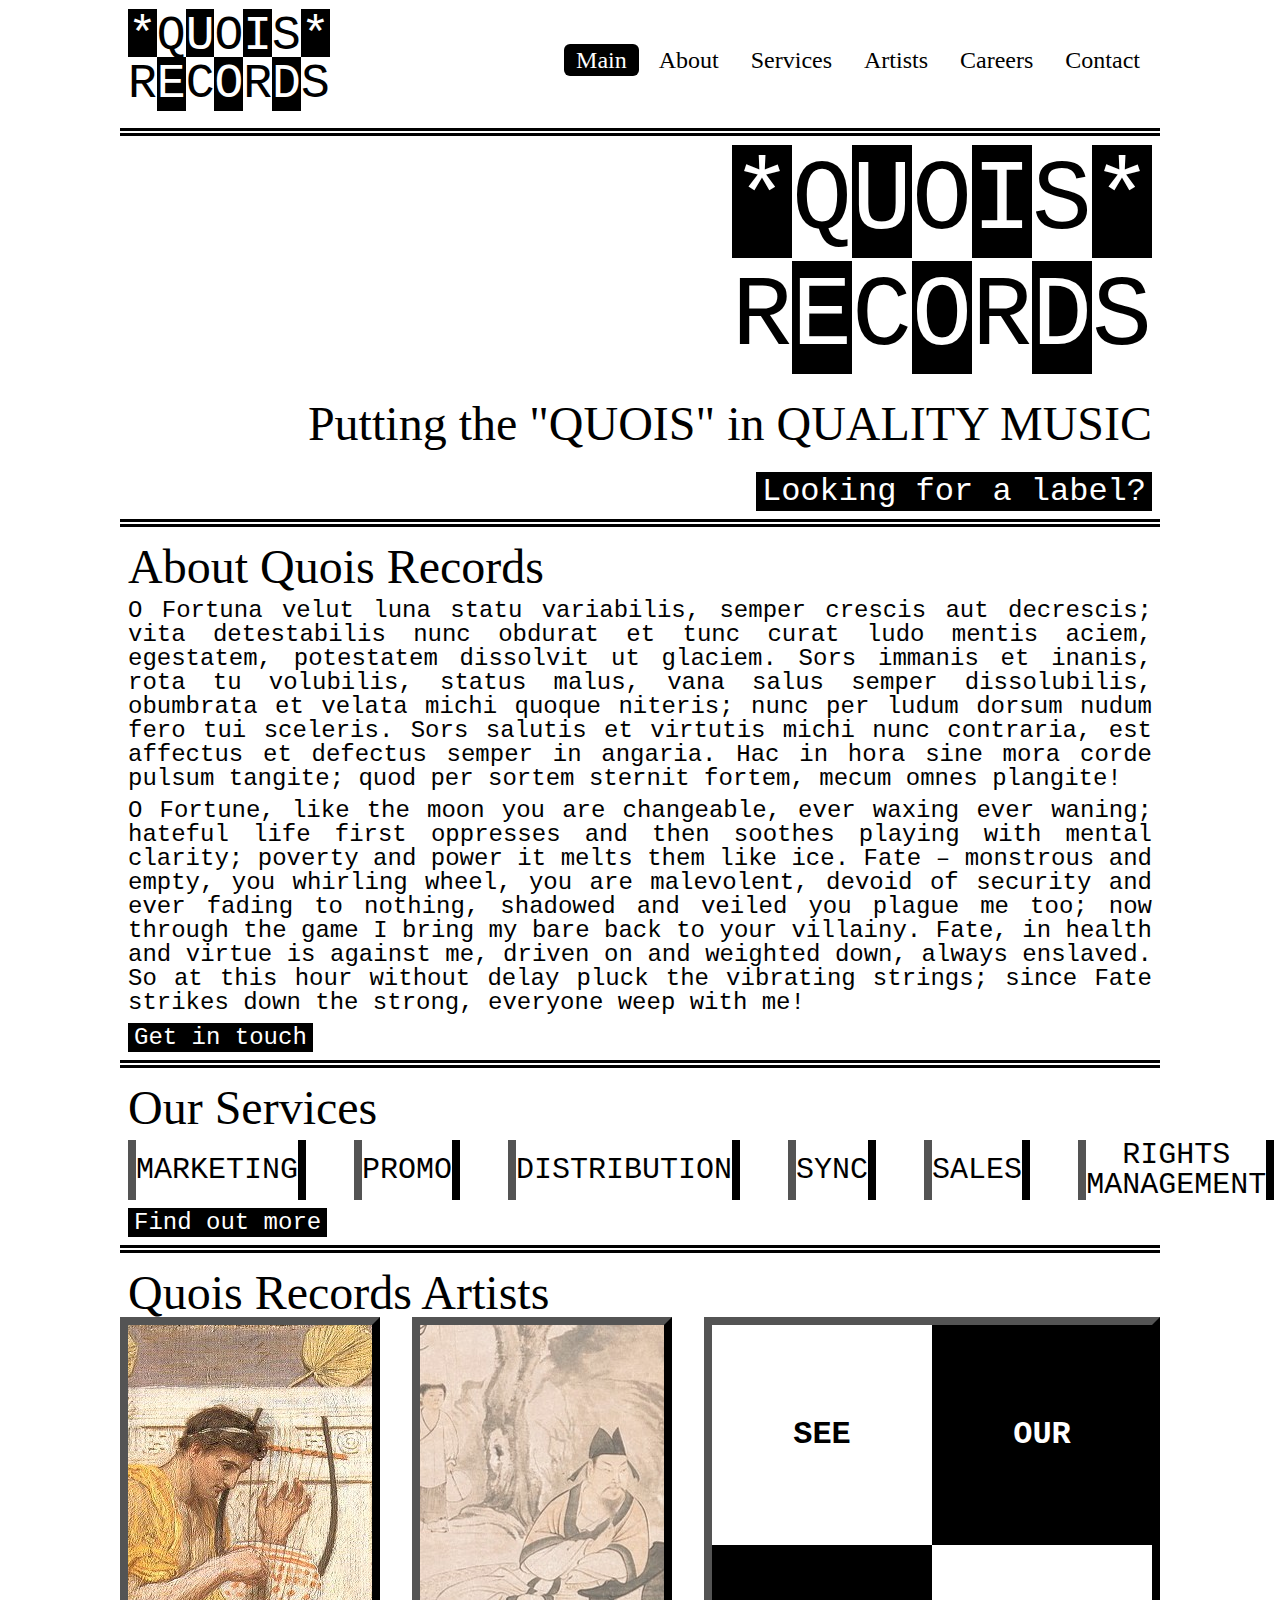
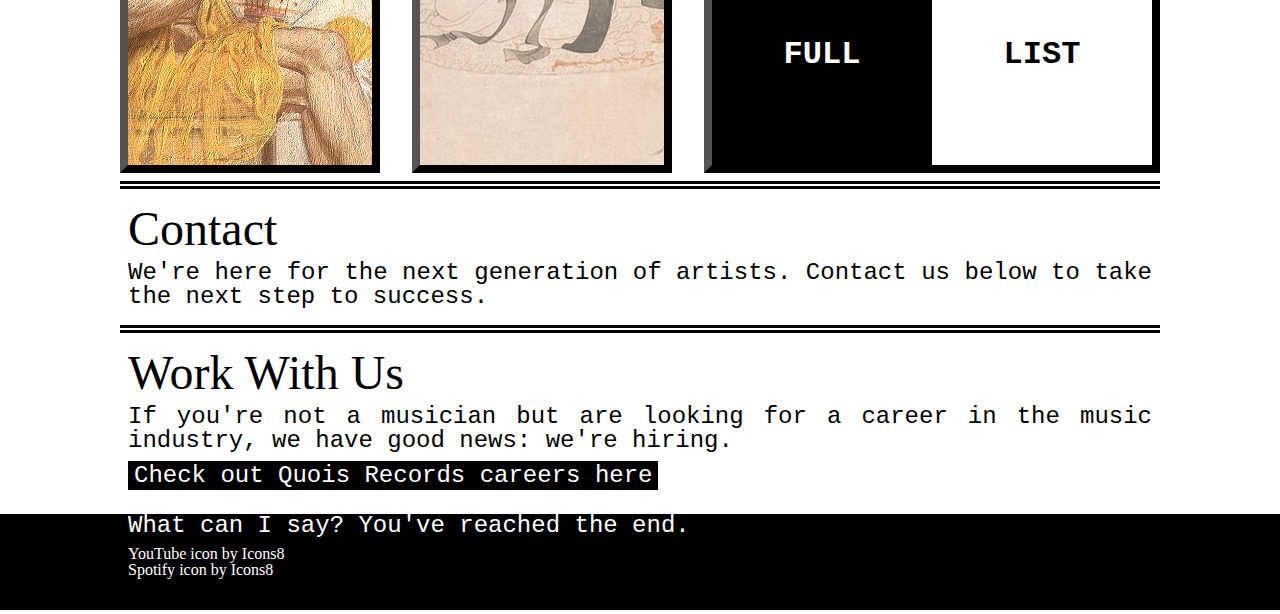
==== index.html @ 3e017974 "Refractor index.html" ====
<!DOCTYPE html>
<html lang="en">
<head>
    <meta charset="UTF-8">
    <meta name="viewport" content="width=device-width, initial-scale=1.0">
    <title>Quois Records | Home Page</title>
    <link rel="stylesheet" href="style.css">
</head>
<body>
    <head>
        <nav class="container">
            <div id="logo-div">
                <h2 class="chess"><span class="white-letter">*</span><span class="normal-letter">Q</span><span class="white-letter">U</span><span class="normal-letter">O</span><span class="white-letter">I</span><span class="normal-letter">S</span><span class="white-letter">*</span></h2>
                <h2 class="chess"><span class="normal-letter">R</span><span class="white-letter">E</span><span class="normal-letter">C</span><span class="white-letter">O</span><span class="normal-letter">R</span><span class="white-letter">D</span><span class="normal-letter">S</span></h2>
            </div>
            <ul id="nav-links">
                <li id="current-page"><a href="index.html">Main</a></li>
                <li><a href="#index-about">About</a></li>
                <li><a href="services.html">Services</a></li>
                <li><a href="artists.html">Artists</a></li>
                <li><a href="careers.html">Careers</a></li>
                <li><a href="#index-contact">Contact</a></li>
            </ul>
        </nav>
        <div class="hero container" id="index-hero">
            <h1 class="chess"><span class="white-letter">*</span><span class="normal-letter">Q</span><span class="white-letter">U</span><span class="normal-letter">O</span><span class="white-letter">I</span><span class="normal-letter">S</span><span class="white-letter">*</span></h1>
            <h1 class="chess" id="index-hero-title"><span class="normal-letter">R</span><span class="white-letter">E</span><span class="normal-letter">C</span><span class="white-letter">O</span><span class="normal-letter">R</span><span class="white-letter">D</span><span class="normal-letter">S</span></h1>
            <h2>Putting the "QUOIS" in QUALITY MUSIC</h2>
            <a href="#index-contact"><button class="hero-button">Looking for a label?</button></a>
        </div>
    </head>
    <main>
        <div class="container" id="index-about">
            <h2>About Quois Records</h2>
            <h4>O Fortuna velut luna statu variabilis, semper crescis aut decrescis; vita detestabilis nunc obdurat et tunc curat ludo mentis aciem, egestatem, potestatem dissolvit ut glaciem. Sors immanis et inanis, rota tu volubilis, status malus, vana salus semper dissolubilis, obumbrata et velata michi quoque niteris; nunc per ludum dorsum nudum fero tui sceleris. Sors salutis et virtutis michi nunc contraria, est affectus et defectus semper in angaria. Hac in hora sine mora corde pulsum tangite; quod per sortem sternit fortem, mecum omnes plangite!</h4>
            <h4>O Fortune, like the moon you are changeable, ever waxing ever waning; hateful life first oppresses and then soothes playing with mental clarity; poverty and power it melts them like ice. Fate – monstrous and empty, you whirling wheel, you are malevolent, devoid of security and ever fading to nothing, shadowed and veiled you plague me too; now through the game I bring my bare back to your villainy. Fate, in health and virtue is against me, driven on and weighted down, always enslaved. So at this hour without delay pluck the vibrating strings; since Fate strikes down the strong, everyone weep with me!</h4>
            <a href="#index-contact"><button class="section-button" id="about-button">Get in touch</button></a>
        </div>
        <div class="container" id="index-services">
            <h2>Our Services</h2>
            <div class="line-list">
                <div class="service-box">
                    <h3>Marketing</h3>
                </div>
                <div class="service-box">
                    <h3>Promo</h3>
                </div>
                <div class="service-box">
                    <h3>Distribution</h3>
                </div>
                <div class="service-box">
                    <h3>Sync</h3>
                </div>
                <div class="service-box">
                    <h3>Sales</h3>
                </div>
                <div class="service-box">
                    <h3>Rights<br>Management</h3>
                </div>
                <div class="service-box">
                    <h3>Analytics</h3>
                </div>
            </div>
            <a href="services.html"><button class="section-button" id="service-button">Find out more</button></a>
        </div>
        <div class="container" id="index-artists">
            <a href="artists.html"><h2>Quois Records Artists</h2></a>
            <div class="line-list">
                <div class="artist-box" id="a1">
                    <div class="artist-chess chess-child">
                        <div class="chess-box cb-white"></div>
                        <div class="chess-box cb-black"></div>
                        <div class="chess-box cb-black">
                            <h3>Bacchylides</h3>
                        </div>
                        <div class="chess-box cb-white">
                            <a href="index.html#index-artists.html"><img src="Resources/icon-yt.png" alt=""></a>
                            <a href="index.html#index-artists.html"><img src="Resources/icon-spotify.png" alt=""></a>
                        </div>
                    </div>
                </div>
                <div class="artist-box" id="a2">
                    <div class="artist-chess chess-child">
                        <div class="chess-box cb-black"></div>
                        <div class="chess-box cb-white"></div>
                        <div class="chess-box cb-white">
                            <h3>Lüzhu</h3>
                        </div>
                        <div class="chess-box cb-black">
                            <a href="index.html#index-artists.html"><img src="Resources/icon-yt.png" alt=""></a>
                            <a href="index.html#index-artists.html"><img src="Resources/icon-spotify.png" alt=""></a>
                        </div>
                    </div>
                </div>
                <a href="artists.html">
                    <div class="artist-chess" id="artist-link-box">
                        <div class="chess-box cb-white">
                            <h3>See</h3>
                        </div>
                        <div class="chess-box cb-black">
                            <h3>Our</h3>
                        </div>
                        <div class="chess-box cb-black">
                            <h3>Full</h3>
                        </div>
                        <div class="chess-box cb-white">
                            <h3>List</h3>
                        </div>
                    </div>
                </a>
            </div>
        </div>
        <div class="container" id="index-contact">
            <h2>Contact</h2>
            <h4>We're here for the next generation of artists. Contact us below to take the next step to success.</h4>
        </div>
        <div class="container" id="index-careers">
            <a href="careers.html"><h2>Work With Us</h2></a>
            <h4>If you're not a  musician but are looking for a career in the music industry, we have good news: we're hiring.</h4>
            <a href="careers.html"><button class="section-button" id="careers-button">Check out Quois Records careers here</button></a>
        </div>
    </main>
    <footer>
        <div class="container">
            <h4>What can I say? You've reached the end.</h4>
            <p><a target="_blank" href="https://icons8.com/icon/37326/youtube">YouTube</a> icon by <a target="_blank" href="https://icons8.com">Icons8</a></p>
            <p><a target="_blank" href="https://icons8.com/icon/G9XXzb9XaEKX/spotify">Spotify</a> icon by <a target="_blank" href="https://icons8.com">Icons8</a></p>
        </div>
    </footer>
</body>
</html>
---- style.css ----
/* http://meyerweb.com/eric/tools/css/reset/ 
   v2.0 | 20110126
   License: none (public domain)
*/

html, body, div, span, applet, object, iframe,
h1, h2, h3, h4, h5, h6, p, blockquote, pre,
a, abbr, acronym, address, big, cite, code,
del, dfn, em, img, ins, kbd, q, s, samp,
small, strike, strong, sub, sup, tt, var,
b, u, i, center,
dl, dt, dd, ol, ul, li,
fieldset, form, label, legend,
table, caption, tbody, tfoot, thead, tr, th, td,
article, aside, canvas, details, embed, 
figure, figcaption, footer, header, hgroup, 
menu, nav, output, ruby, section, summary,
time, mark, audio, video {
	margin: 0;
	padding: 0;
	border: 0;
	font-size: 100%;
	font: inherit;
	vertical-align: baseline;
}
/* HTML5 display-role reset for older browsers */
article, aside, details, figcaption, figure, 
footer, header, hgroup, menu, nav, section {
	display: block;
}
body {
    min-height: 100vh;
	line-height: 1;
    display: flex;
    flex-direction: column;
    justify-content: space-between;
}
ol, ul {
	list-style: none;
}
blockquote, q {
	quotes: none;
}
blockquote:before, blockquote:after,
q:before, q:after {
	content: '';
	content: none;
}
table {
	border-collapse: collapse;
	border-spacing: 0;
}

.container {
    max-width: 2560px;
    margin-left: auto;
    margin-right: auto;
    padding-left: 8px;
    padding-right: 8px;
    border-bottom: 8px double black;
    margin-bottom: 16px;
    padding-bottom: 8px;
    text-align: justify;
}

h1 {
    font-size: 100px;
    margin-bottom: 8px;
}

h2 {
    font-size: 48px;
    margin-bottom: 8px;
}

h3 {
    font-size: 30px;
    text-transform: uppercase;
}

h4 {
    font-size: 24px;
    margin-bottom: 8px;
    font-family: monospace;
}

a {
    color: inherit;
    text-decoration: none;
}

nav {
    width: 100%;
    height: 120px;
    display: flex;
    justify-content: space-between;
    align-items: center;
    margin-bottom: 32px;
}

.chess {
    font-family: monospace;
    margin: 0;
    background-color: white;
    color: black;
}

.normal-letter {
    background-color: white;
    color: black;
}

.white-letter {
    background-color: black;
    color: white;
}

nav ul {
    display: flex;
    justify-content: space-between;
    align-items: center;
    gap: 8px;
    font-size: 24px;
}

nav ul li {
    padding: 4px 12px;
    border-radius: 6px;
    transition: 700ms;
}

nav ul li:hover {
    background-color: darkorchid;
    color: white;
}

nav ul li:active {
    background-color: black;
    color: white;
}

#current-page {
    background-color: black;
    color: white;
}

#current-page:hover {
    background-color: orchid;
}

#current-page:active {
    background-color: white;
    color: black;
}

.hero {
    width: 100%;
}

#index-hero {
    display: flex;
    flex-direction: column;
    align-items: end;
    gap: 16px;
}

#index-hero-title {
    margin-bottom: 16px;
}

button {
    outline: none;
    border: none;
    background-color: black;
    color: white;
    box-shadow: inset 0 0 0 0 darkorchid;
    transition: box-shadow 2s cubic-bezier(0,1.2,0.8,1);
    cursor: pointer;
    font-family: monospace;
}

button:hover {
    text-shadow: white 0 0 5px;
}

.hero-button {
    font-size: 32px;
}

.hero-button:hover {
    box-shadow: inset 370px 0 0 0 darkorchid;
}

.section-button {
    font-size: 24px;
}

#about-button:hover {
    box-shadow: inset 170px 0 0 0 darkorchid;
}

.line-list {
    display: flex;
    gap: 48px;
    margin-bottom: 8px;
}

.service-box {
    border-left: 8px outset black;
    border-right: 8px outset black;
    text-align: center;
    font-family: monospace;
}

#service-button:hover {
    box-shadow: inset 190px 0 0 0 darkorchid;
}

.artist-box {
    height: 440px;
    width: 440px;
    outline: 8px outset black;
    position: relative;
    transition: 2s;
    background-position: center;
    background-repeat: no-repeat;
    background-size: cover;
}

.artist-chess {
    height: 440px;
    width: 440px;
    outline: 8px outset black;
    display: grid;
    grid-template-columns: repeat(2, 1fr);
    grid-template-rows: repeat(2, 1fr);
}

.chess-box {
    height: 220px;
    width: 220px;
    display: flex;
    justify-content: center;
    align-items: center;
    font-family: monospace;
    font-weight: 900;
    transition: 500ms;
}

.chess-box h3 {
    font-size: 32px;
}

.chess-child {
    position: absolute;
    top: 0;
    left: 0;
    opacity: 0;
    transition: 500ms;
}

.artist-box:hover .chess-child {
    opacity: 0.7;
}

.cb-white {
    background-color: white;
    color: black;
}

.cb-black {
    background-color: black;
    color: white;
}

.chess-box a {
    margin: 16px;
}

#artist-link-box:hover div {
    background-color: black;
    color: white;
}

#artist-link-box:hover .cb-black {
    background-color: white;
    color: black;
}

#careers-button:hover {
    box-shadow: inset 490px 0 0 0 darkorchid;
}

#index-careers {
    border-bottom: none;
}

footer{
    background-color: black;
    color: white;
}

@media (max-width: 2560px){
    .container {
        max-width: 1440px;
    }
}

@media (max-width: 1440px){
    .container {
        max-width: 1024px;
    }
}

@media (max-width: 1024px){
    .container {
        max-width: 768px;
    }
}

@media (max-width: 768px){
    .container {
        max-width: 425px;
    }
}

@media (max-width: 425px){
    .container {
        max-width: 375px;
    }
}

@media (max-width: 375px){
    .container {
        width: 100%;
    }
}

@media (max-width: 320px){
    .container {
        max-width: 320px;
    }
}

main.container {
    border: none;
}

#services-container {
    display: flex;
    flex-direction: column;
    justify-content: center;
    gap: 16px;
    margin-bottom: 16px;
}

#services-container .service-box {
    border: none;
}

.service-box {
    display: flex;
    flex-direction: column;
    justify-content: space-around;
}

.service-name {
    padding: 8px 32px;
    display: flex;
    justify-content: space-between;
    background-color: black;
    color: white;
    box-shadow: 0 2px 8px 0 orchid;
    z-index: 2;
}

.service-description {
    padding: 8px 32px;
    background-color: hsl(302, 59%, 95%);
    z-index: 1;
    text-align: justify;
}

/*Artists.html*/

#artist-main {
    width: 100%;
}

#artist-list {
    width: 100%;
    display: grid;
    grid-template: 500px / repeat(3, 440px);
    justify-content: space-between;
    grid-auto-rows: 500px;
    grid-auto-columns: repeat(3, 440px);
}

#artist-page-button:hover {
    box-shadow: inset 310px 0 0 0 darkorchid;
}

#a1 {
    background-image: url(Resources/Bacchylides.jpg);
}

#a2 {
    background-image: url(Resources/Luzhu.jpg);
}

#a3 {
    background-image: url(Resources/Sha-Amun-en-su.jpg);
}

#a4 {
    background-image: url(Resources/Cai-Yan.jpg);
}

#a5 {
    background-image: url(Resources/Bernart.jpg);
}

#a6 {
    background-image: url(Resources/Machaut.jpg);
}

#a7 {
    background-image: url(Resources/Vivaldi.jpg);
}

#a8 {
    background-image: url(Resources/Mozart.jpg);
}

#a9 {
    background-image: url(Resources/Maria-Tanase.jpg);
}

#a10 {
    background-image: url(Resources/Miles-Davis.jpg);
}

#a11 {
    background-image: url(Resources/Renato-Carosone.jpg);
}
/*Careers.html*/

#jobs-list {
    width: 100%;
    display: grid;
    grid-template: 300px / repeat(5, 250px);
    grid-auto-rows: 300px;
    grid-auto-columns: repeat(5, 250px);
}

.job-box {
    height: 250px;
    width: 250px;
    display: flex;
    justify-content: center;
    align-items: center;
    border: 4px solid black;
    text-align: center;
    font-family: monospace;
    background-color: black;
    color: white;
    border: 8px outset hsl(302, 59%, 95%);
    transition: 500ms;
    z-index: 1;
    box-shadow: -4px 0 4px 0 hsl(302, 59%, 95%), 4px 0 4px hsl(302, 59%, 95%);
}

.job-box:hover{
    text-shadow: 0 0 16px white;
    border: 8px outset hsl(302, 59%, 75%);
    z-index: 2;
}

/**Career Pages**/

.career-application {
    border-bottom: none;
}
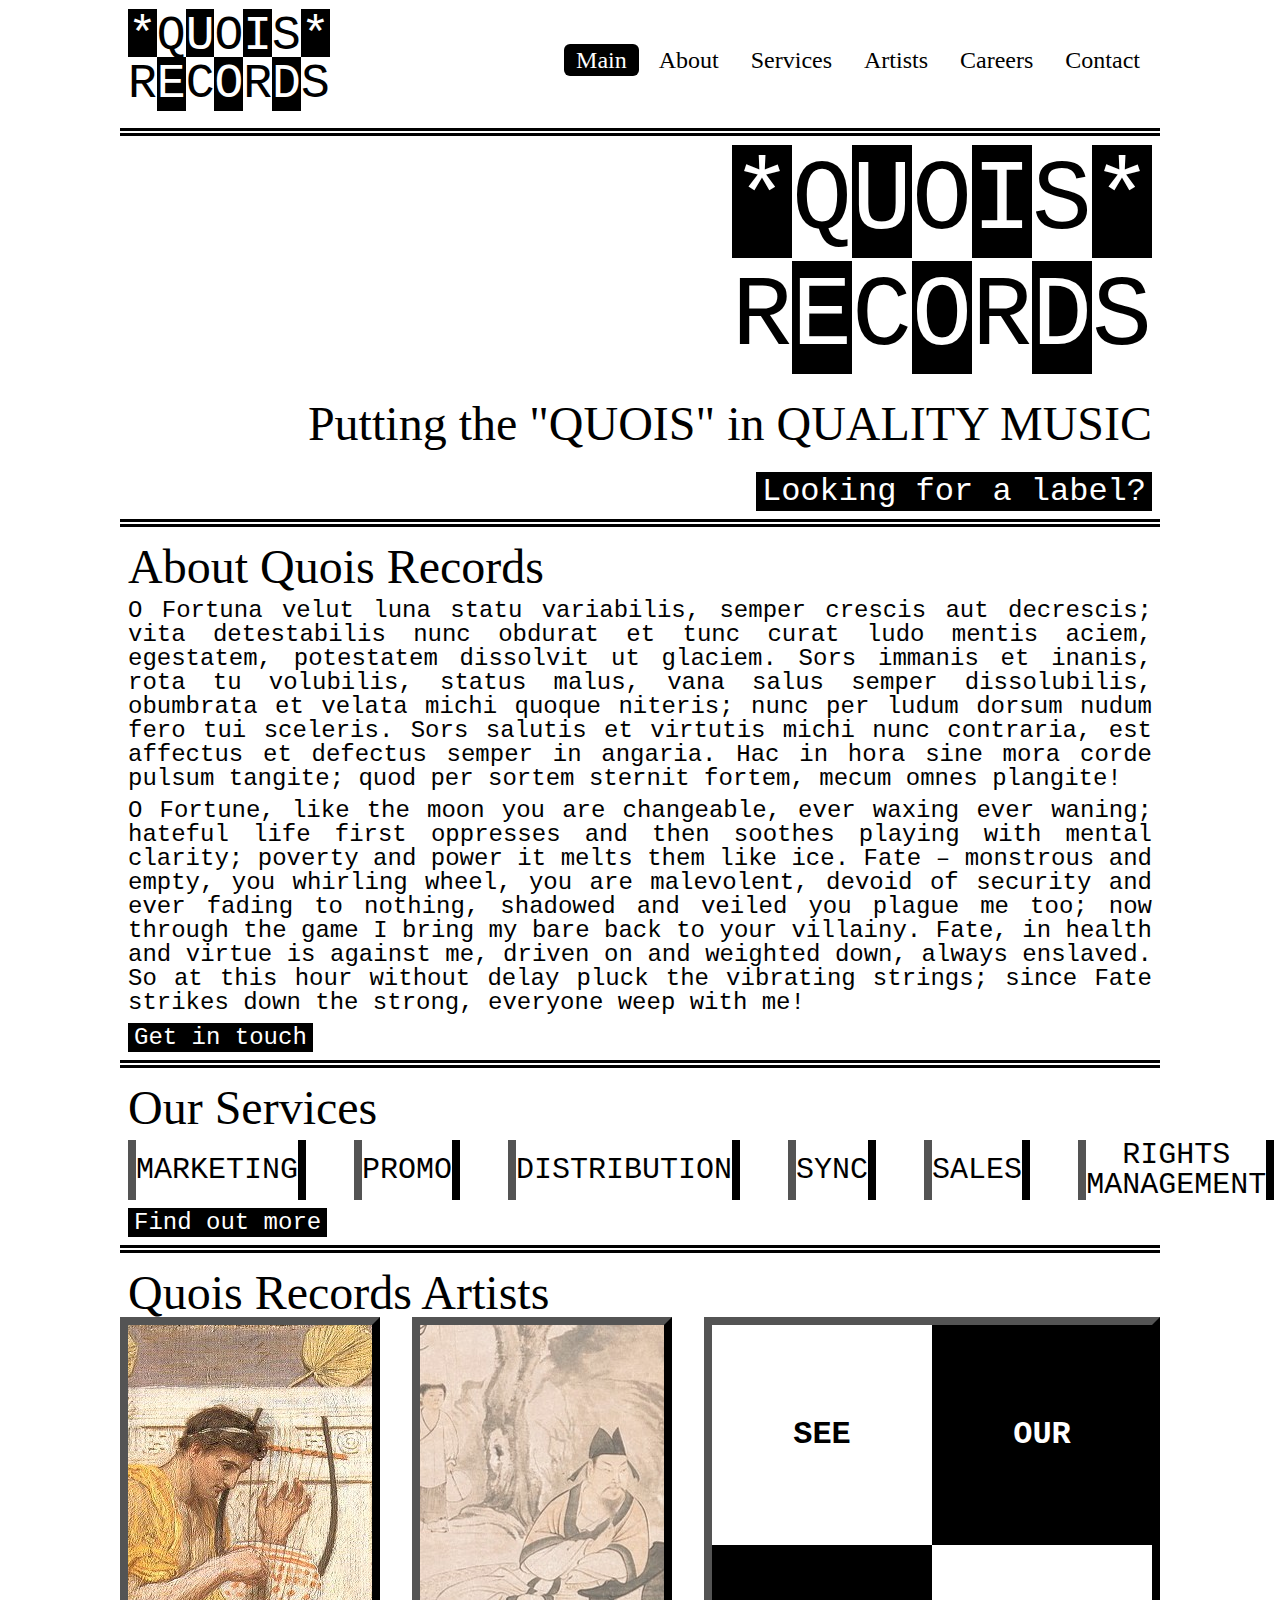
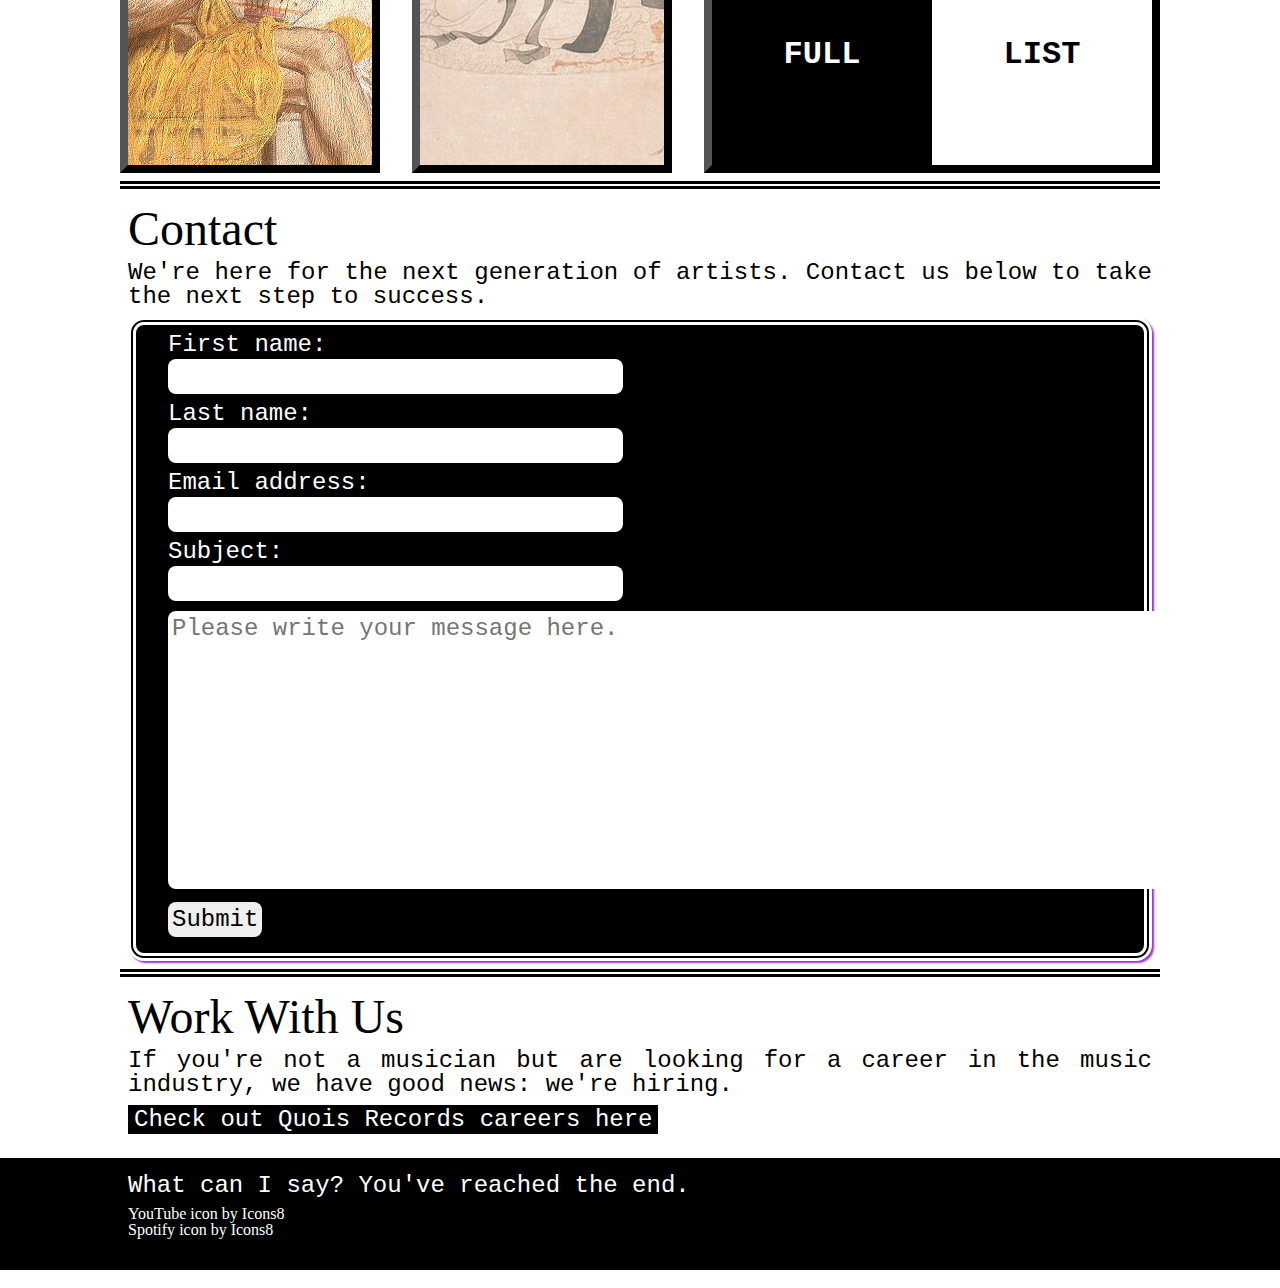
==== commit 985c6cb5: "Create basic form on index.html" ====
--- a/index.html
+++ b/index.html
@@ -113,6 +113,18 @@
         <div class="container" id="index-contact">
             <h2>Contact</h2>
             <h4>We're here for the next generation of artists. Contact us below to take the next step to success.</h4>
+            <form action="" target="_parent" method="post" name="index-contact-form" novalidate>
+                <label for="f-name">First name:</label><br>
+                <input type="text" id="f-name" name="f-name" size="30" required><br>
+                <label for="l-name">Last name:</label><br>
+                <input type="text" id="l-name" name="l-name" size="30" required><br>
+                <label for="email-address">Email address:</label><br>
+                <input type="text" id="email-address" name="email-address" size="30" required><br>
+                <label for="email-subject">Subject:</label><br>
+                <input type="text" id="email-subject" name="email-subject" size="30" required><br>
+                <textarea name="message" id="index-message" cols="100" rows="10" placeholder="Please write your message here." required></textarea><br>
+                <input type="submit">
+            </form>
         </div>
         <div class="container" id="index-careers">
             <a href="careers.html"><h2>Work With Us</h2></a>
--- a/style.css
+++ b/style.css
@@ -130,22 +130,21 @@
 }
 
 nav ul li:hover {
+    background-color: orchid;
+}
+
+nav ul li:active {
+    background-color: black;
+    color: white;
+}
+
+#current-page {
+    background-color: black;
+    color: white;
+}
+
+#current-page:hover {
     background-color: darkorchid;
-    color: white;
-}
-
-nav ul li:active {
-    background-color: black;
-    color: white;
-}
-
-#current-page {
-    background-color: black;
-    color: white;
-}
-
-#current-page:hover {
-    background-color: orchid;
 }
 
 #current-page:active {
@@ -287,6 +286,42 @@
     color: black;
 }
 
+form {
+    padding: 8px 32px;
+    background-color: black;
+    color: white;
+    border-radius: 16px;
+    border: 8px double white;
+    box-shadow: 2px 2px 2px 0 darkorchid;
+    font-family: monospace;
+}
+
+label {
+    font-size: 24px;
+}
+
+input, textarea {
+    font-family: monospace;
+    font-size: 24px;
+    margin: 2px 0 8px 0;
+    border-radius: 8px;
+    outline: none;
+    border: none;
+    padding: 4px;
+}
+
+input[type=submit] {
+    cursor: pointer;
+    box-shadow: inset 0 0 0 0 darkorchid;
+    transition: color 2s cubic-bezier(0,1.2,0.8,1), box-shadow 2s cubic-bezier(0,1.2,0.8,1);
+}
+
+input[type=submit]:hover {
+    color: white;
+    text-shadow: white 0 0 5px;
+    box-shadow: inset 90px 0 0 0 darkorchid;
+}
+
 #careers-button:hover {
     box-shadow: inset 490px 0 0 0 darkorchid;
 }
@@ -298,6 +333,7 @@
 footer{
     background-color: black;
     color: white;
+    padding-top: 16px;
 }
 
 @media (max-width: 2560px){
@@ -350,6 +386,8 @@
     display: flex;
     flex-direction: column;
     justify-content: center;
+    align-items: start;
+    width: 100%;
     gap: 16px;
     margin-bottom: 16px;
 }
@@ -359,6 +397,7 @@
 }
 
 .service-box {
+    width: 100%;
     display: flex;
     flex-direction: column;
     justify-content: space-around;
@@ -371,14 +410,44 @@
     background-color: black;
     color: white;
     box-shadow: 0 2px 8px 0 orchid;
-    z-index: 2;
+    cursor: pointer;
+    transition: 500ms;
+}
+
+.service-name:active,
+.service-name:hover {
+    background-color: hsl(0, 0%, 20%);
+}
+
+.sn-white {
+    background-color: white;
+    color: black;
+}
+
+.sn-white:active,
+.sn-white:hover {
+    background-color: hsl(0, 0%, 95%);
+}
+
+.plus {
+    transition: 1s;
+}
+
+.exit {
+    transform: rotate(225deg);
 }
 
 .service-description {
-    padding: 8px 32px;
     background-color: hsl(302, 59%, 95%);
-    z-index: 1;
     text-align: justify;
+    padding: 0 32px;
+    max-height: 0;
+    overflow: hidden;
+    transition: 1s;
+}
+
+.service-description-expand {
+    max-height: 100px;
 }
 
 /*Artists.html*/
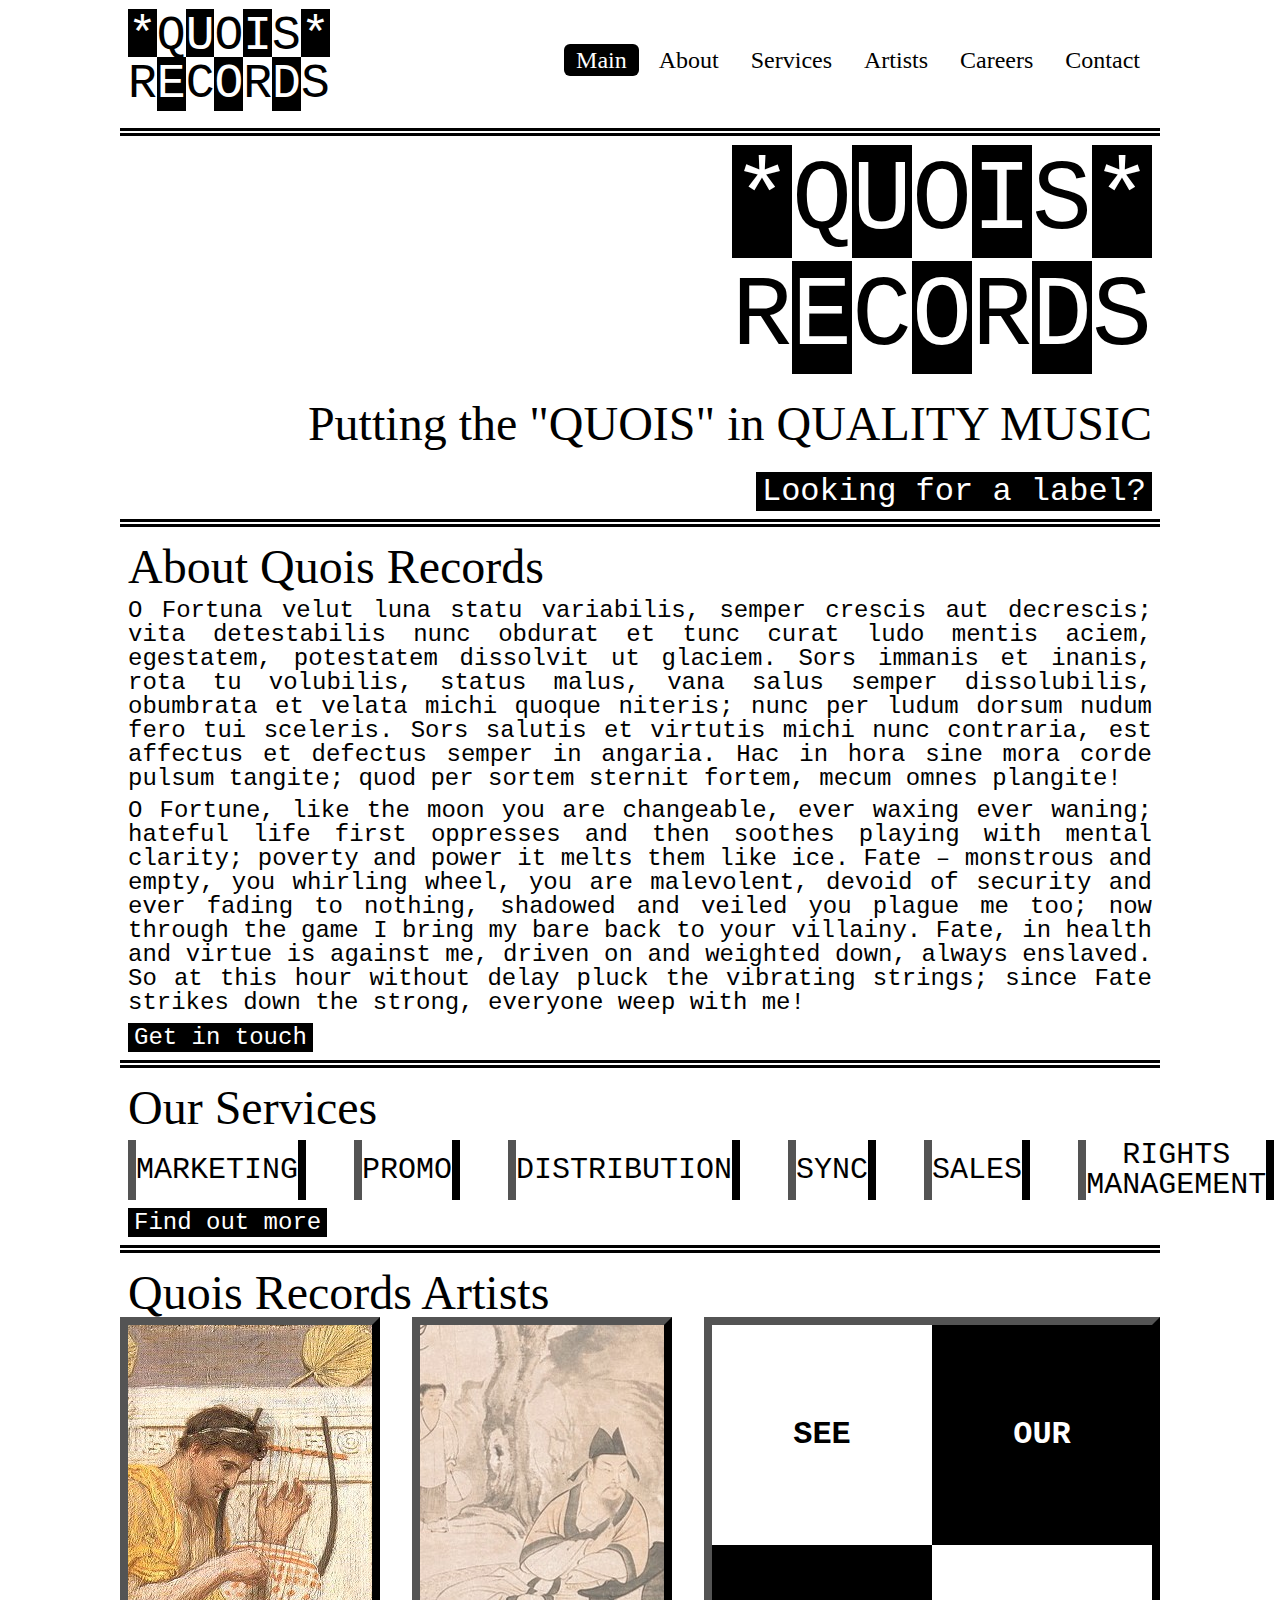
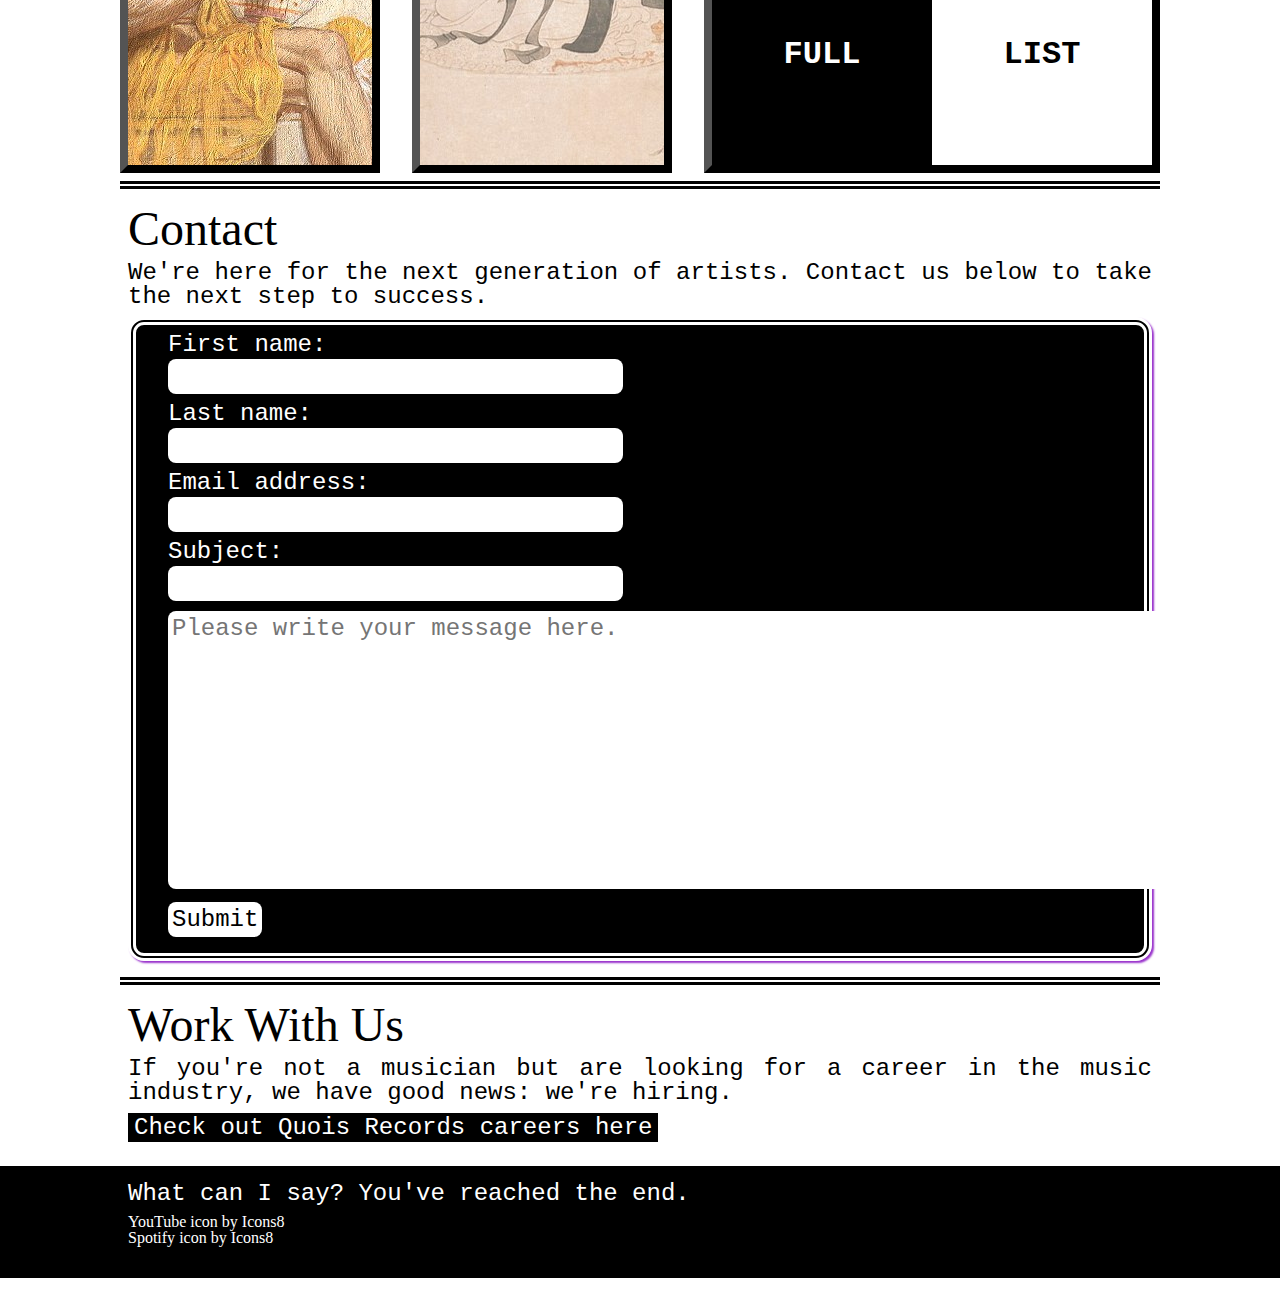
==== commit cf0d414d: "Add basic forms Also, create last-container class to remove bottom border for last container of page" ====
--- a/index.html
+++ b/index.html
@@ -126,7 +126,7 @@
                 <input type="submit">
             </form>
         </div>
-        <div class="container" id="index-careers">
+        <div class="container last-container" id="index-careers">
             <a href="careers.html"><h2>Work With Us</h2></a>
             <h4>If you're not a  musician but are looking for a career in the music industry, we have good news: we're hiring.</h4>
             <a href="careers.html"><button class="section-button" id="careers-button">Check out Quois Records careers here</button></a>
--- a/style.css
+++ b/style.css
@@ -287,6 +287,7 @@
 }
 
 form {
+    margin: 8px 0;
     padding: 8px 32px;
     background-color: black;
     color: white;
@@ -311,6 +312,7 @@
 }
 
 input[type=submit] {
+    background-color: white;
     cursor: pointer;
     box-shadow: inset 0 0 0 0 darkorchid;
     transition: color 2s cubic-bezier(0,1.2,0.8,1), box-shadow 2s cubic-bezier(0,1.2,0.8,1);
@@ -326,7 +328,7 @@
     box-shadow: inset 490px 0 0 0 darkorchid;
 }
 
-#index-careers {
+.last-container {
     border-bottom: none;
 }
 
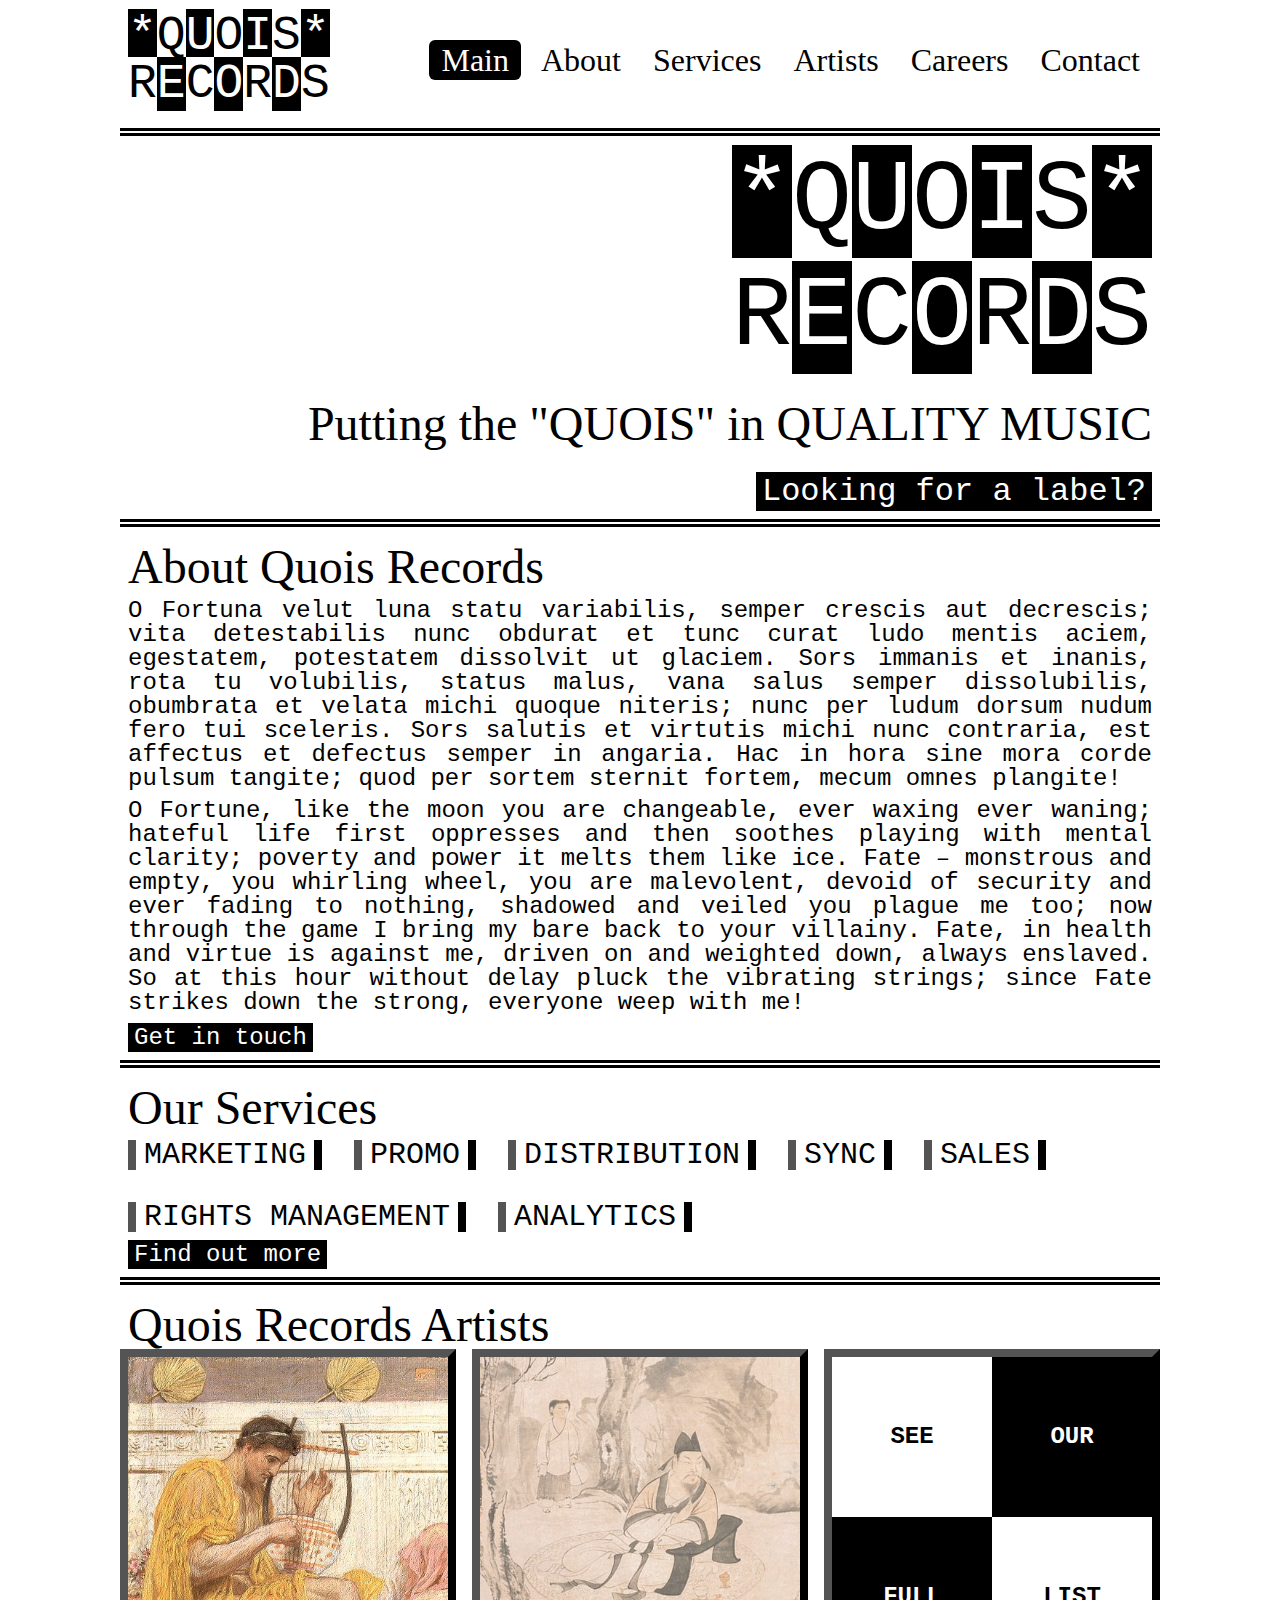
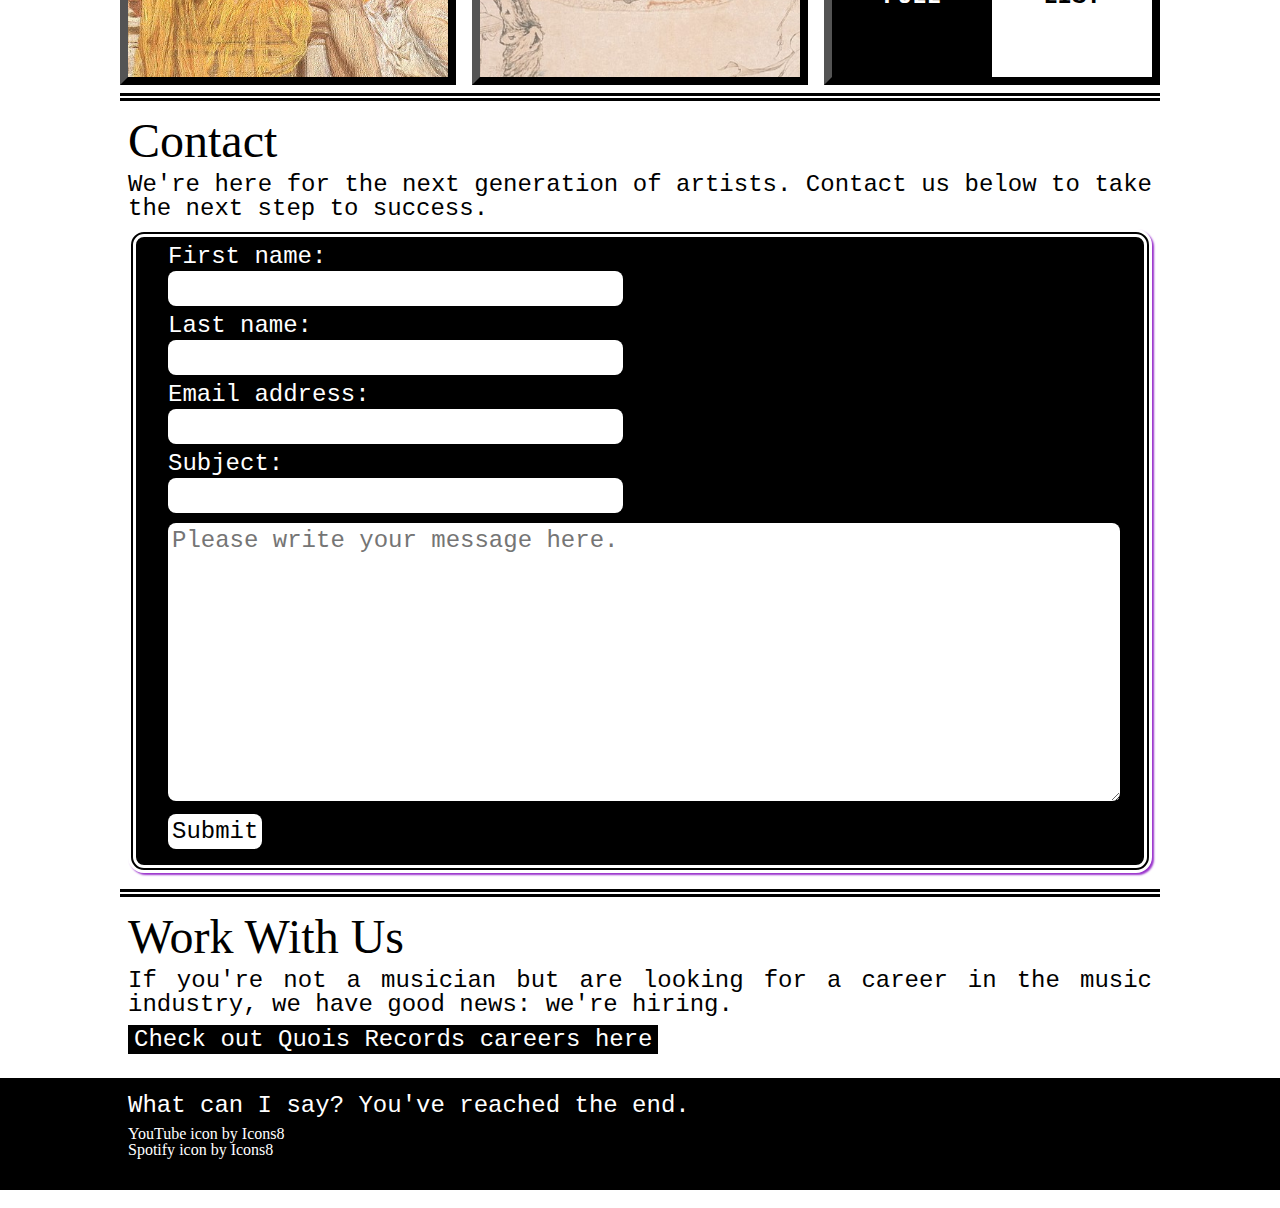
==== commit 8ede54e8: "Set media queries for screens of max-width 2560px and 1440px Place the previous default sizes in css" ====
--- a/index.html
+++ b/index.html
@@ -55,7 +55,7 @@
                     <h3>Sales</h3>
                 </div>
                 <div class="service-box">
-                    <h3>Rights<br>Management</h3>
+                    <h3>Rights Management</h3>
                 </div>
                 <div class="service-box">
                     <h3>Analytics</h3>
--- a/style.css
+++ b/style.css
@@ -64,22 +64,22 @@
 }
 
 h1 {
-    font-size: 100px;
+    font-size: 120px;
     margin-bottom: 8px;
 }
 
 h2 {
-    font-size: 48px;
+    font-size: 64px;
     margin-bottom: 8px;
 }
 
 h3 {
-    font-size: 30px;
+    font-size: 32px;
     text-transform: uppercase;
 }
 
 h4 {
-    font-size: 24px;
+    font-size: 32px;
     margin-bottom: 8px;
     font-family: monospace;
 }
@@ -91,7 +91,7 @@
 
 nav {
     width: 100%;
-    height: 120px;
+    height: 160px;
     display: flex;
     justify-content: space-between;
     align-items: center;
@@ -120,7 +120,7 @@
     justify-content: space-between;
     align-items: center;
     gap: 8px;
-    font-size: 24px;
+    font-size: 32px;
 }
 
 nav ul li {
@@ -183,28 +183,34 @@
 }
 
 .hero-button {
+    font-size: 48px;
+}
+
+.hero-button:hover {
+    box-shadow: inset 550px 0 0 0 darkorchid;
+}
+
+.section-button {
     font-size: 32px;
 }
 
-.hero-button:hover {
-    box-shadow: inset 370px 0 0 0 darkorchid;
-}
-
-.section-button {
-    font-size: 24px;
-}
-
 #about-button:hover {
-    box-shadow: inset 170px 0 0 0 darkorchid;
+    box-shadow: inset 230px 0 0 0 darkorchid;
 }
 
 .line-list {
     display: flex;
-    gap: 48px;
+    justify-content: left;
+    align-items: center;
+    flex-wrap: wrap;
+    flex: 1;
+    gap: 32px;
     margin-bottom: 8px;
 }
 
 .service-box {
+    max-width: fit-content;
+    padding: 0 8px;
     border-left: 8px outset black;
     border-right: 8px outset black;
     text-align: center;
@@ -212,7 +218,7 @@
 }
 
 #service-button:hover {
-    box-shadow: inset 190px 0 0 0 darkorchid;
+    box-shadow: inset 250px 0 0 0 darkorchid;
 }
 
 .artist-box {
@@ -244,6 +250,7 @@
     font-family: monospace;
     font-weight: 900;
     transition: 500ms;
+    text-align: center
 }
 
 .chess-box h3 {
@@ -298,12 +305,12 @@
 }
 
 label {
-    font-size: 24px;
-}
-
-input, textarea {
-    font-family: monospace;
-    font-size: 24px;
+    font-size: 32px;
+}
+
+input, textarea, input::file-selector-button, select {
+    font-family: monospace;
+    font-size: 32px;
     margin: 2px 0 8px 0;
     border-radius: 8px;
     outline: none;
@@ -311,6 +318,10 @@
     padding: 4px;
 }
 
+textarea {
+    max-width: 100%;
+}
+
 input[type=submit] {
     background-color: white;
     cursor: pointer;
@@ -321,11 +332,25 @@
 input[type=submit]:hover {
     color: white;
     text-shadow: white 0 0 5px;
-    box-shadow: inset 90px 0 0 0 darkorchid;
+    box-shadow: inset 130px 0 0 0 darkorchid;
+}
+
+input::file-selector-button {
+    background-color: white;
+    cursor: pointer;
+    box-shadow: inset 0 0 0 0 darkorchid;
+    transition: color 2s cubic-bezier(0,1.2,0.8,1), box-shadow 2s cubic-bezier(0,1.2,0.8,1);
+    margin-right: 8px;
+}
+
+input::file-selector-button:hover {
+    color: white;
+    text-shadow: white 0 0 5px;
+    box-shadow: inset 160px 0 0 0 darkorchid;
 }
 
 #careers-button:hover {
-    box-shadow: inset 490px 0 0 0 darkorchid;
+    box-shadow: inset 650px 0 0 0 darkorchid;
 }
 
 .last-container {
@@ -347,6 +372,85 @@
 @media (max-width: 1440px){
     .container {
         max-width: 1024px;
+    }
+
+    h1 {
+        font-size: 100px;
+    }
+    
+    h2 {
+        font-size: 48px;
+        margin-bottom: 8px;
+    }
+    
+    h3 {
+        font-size: 30px;
+        text-transform: uppercase;
+    }
+    
+    h4 {
+        font-size: 24px;
+        margin-bottom: 8px;
+        font-family: monospace;
+    }
+
+    nav{
+        height: 120px;
+    }
+
+    .hero-button {
+        font-size: 32px;
+    }
+    
+    .hero-button:hover {
+        box-shadow: inset 370px 0 0 0 darkorchid;
+    }
+
+    .section-button {
+        font-size: 24px;
+    }
+    
+    #about-button:hover {
+        box-shadow: inset 170px 0 0 0 darkorchid;
+    }
+
+    #service-button:hover {
+        box-shadow: inset 190px 0 0 0 darkorchid;
+    }
+
+    .artist-box {
+        height: 320px;
+        width: 320px;
+    }
+
+    .artist-chess {
+        height: 320px;
+        width: 320px;
+    }
+
+    .chess-box {
+        height: 160px;
+        width: 160px;
+    }
+    
+    .chess-box h3 {
+        font-size: 24px;
+    }
+
+    label {
+        font-size: 24px;
+    }
+    
+    input, textarea, input::file-selector-button, select {
+        font-size: 24px;
+    }
+    
+    input[type=submit]:hover {
+        box-shadow: inset 90px 0 0 0 darkorchid;
+    }
+
+    #careers-button:hover {
+        box-shadow: inset 490px 0 0 0 darkorchid;
     }
 }
 
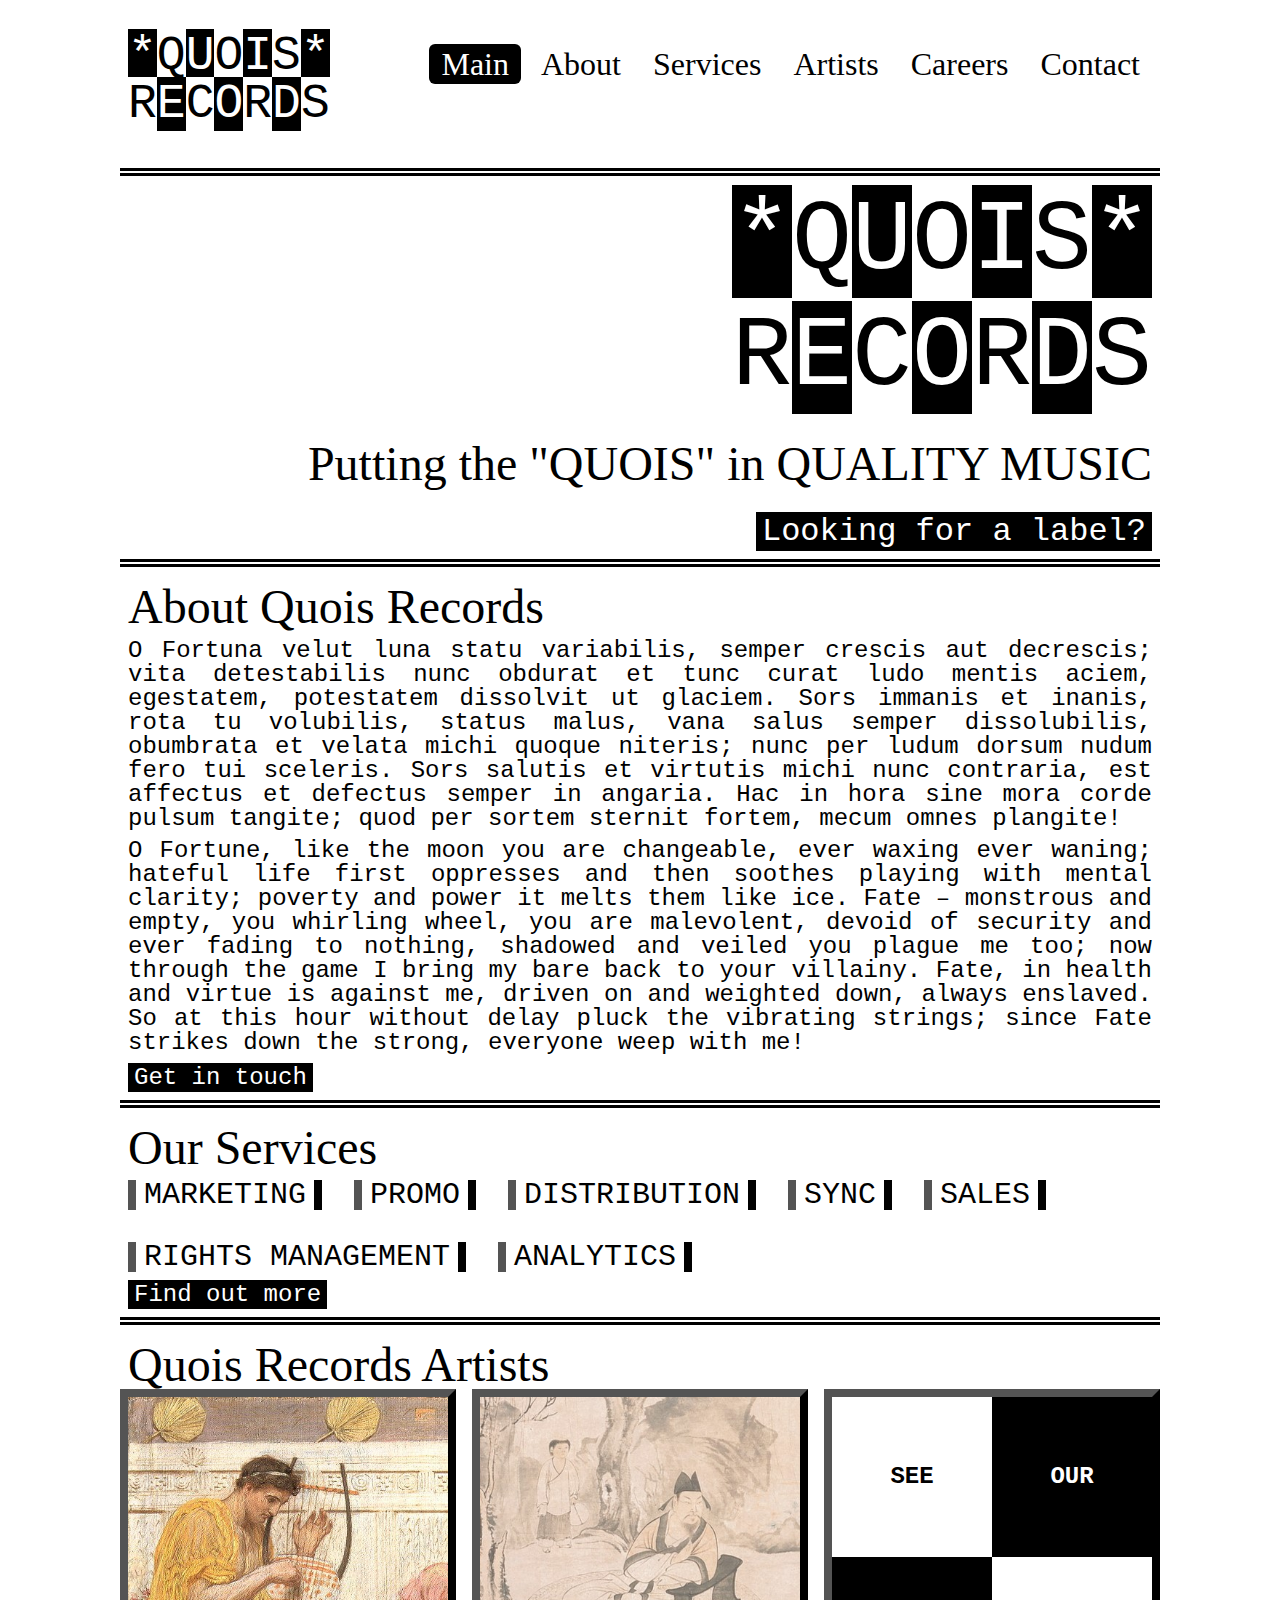
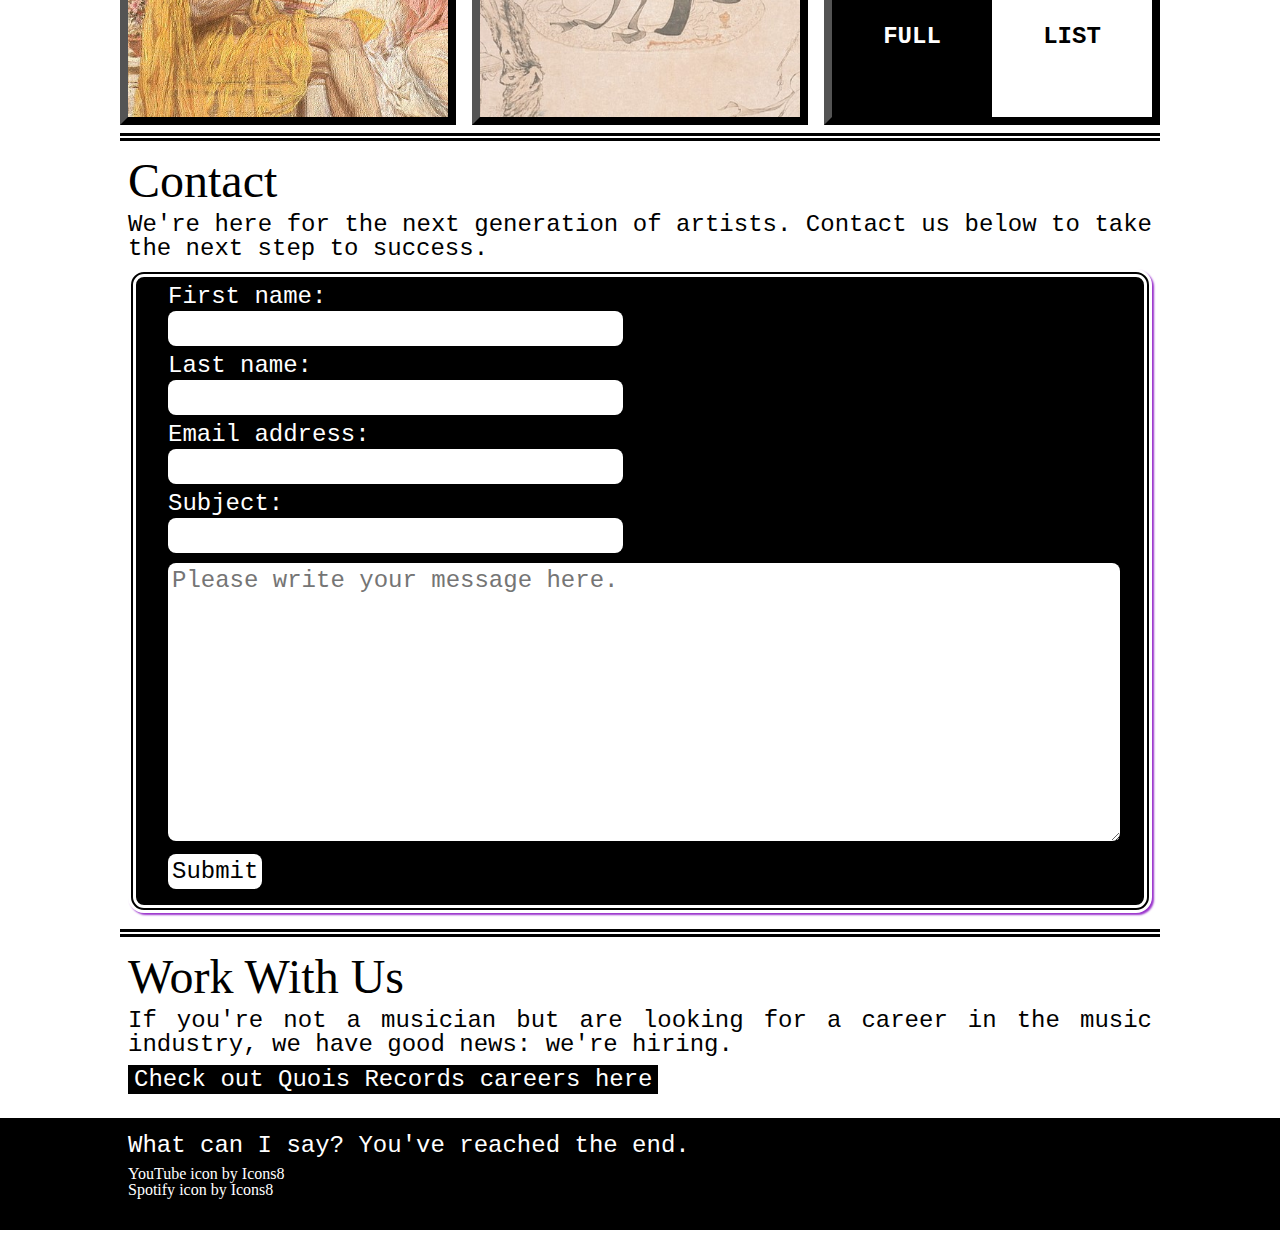
==== commit 38d066f1: "Adapt index to max-width 768px and 425px screen sizes Create hamburger menu for these sizes and belo" ====
--- a/index.html
+++ b/index.html
@@ -7,29 +7,34 @@
     <link rel="stylesheet" href="style.css">
 </head>
 <body>
-    <head>
-        <nav class="container">
-            <div id="logo-div">
-                <h2 class="chess"><span class="white-letter">*</span><span class="normal-letter">Q</span><span class="white-letter">U</span><span class="normal-letter">O</span><span class="white-letter">I</span><span class="normal-letter">S</span><span class="white-letter">*</span></h2>
-                <h2 class="chess"><span class="normal-letter">R</span><span class="white-letter">E</span><span class="normal-letter">C</span><span class="white-letter">O</span><span class="normal-letter">R</span><span class="white-letter">D</span><span class="normal-letter">S</span></h2>
-            </div>
+    <header class="container">
+        <div id="logo-div">
+            <h2 class="chess"><span class="white-letter">*</span><span class="normal-letter">Q</span><span class="white-letter">U</span><span class="normal-letter">O</span><span class="white-letter">I</span><span class="normal-letter">S</span><span class="white-letter">*</span></h2>
+            <h2 class="chess"><span class="normal-letter">R</span><span class="white-letter">E</span><span class="normal-letter">C</span><span class="white-letter">O</span><span class="normal-letter">R</span><span class="white-letter">D</span><span class="normal-letter">S</span></h2>
+        </div>
+        <div class="hamburger">
+            <div class="bar"></div>
+            <div class="bar"></div>
+            <div class="bar"></div>
+        </div>
+        <nav>
             <ul id="nav-links">
-                <li id="current-page"><a href="index.html">Main</a></li>
-                <li><a href="#index-about">About</a></li>
-                <li><a href="services.html">Services</a></li>
-                <li><a href="artists.html">Artists</a></li>
-                <li><a href="careers.html">Careers</a></li>
-                <li><a href="#index-contact">Contact</a></li>
+                <li id="current-page"><a href="index.html" class="nav-link">Main</a></li>
+                <li><a href="#index-about" class="nav-link">About</a></li>
+                <li><a href="services.html" class="nav-link">Services</a></li>
+                <li><a href="artists.html" class="nav-link">Artists</a></li>
+                <li><a href="careers.html" class="nav-link">Careers</a></li>
+                <li><a href="#index-contact" class="nav-link">Contact</a></li>
             </ul>
         </nav>
+    </header>
+    <main>
         <div class="hero container" id="index-hero">
             <h1 class="chess"><span class="white-letter">*</span><span class="normal-letter">Q</span><span class="white-letter">U</span><span class="normal-letter">O</span><span class="white-letter">I</span><span class="normal-letter">S</span><span class="white-letter">*</span></h1>
             <h1 class="chess" id="index-hero-title"><span class="normal-letter">R</span><span class="white-letter">E</span><span class="normal-letter">C</span><span class="white-letter">O</span><span class="normal-letter">R</span><span class="white-letter">D</span><span class="normal-letter">S</span></h1>
             <h2>Putting the "QUOIS" in QUALITY MUSIC</h2>
             <a href="#index-contact"><button class="hero-button">Looking for a label?</button></a>
         </div>
-    </head>
-    <main>
         <div class="container" id="index-about">
             <h2>About Quois Records</h2>
             <h4>O Fortuna velut luna statu variabilis, semper crescis aut decrescis; vita detestabilis nunc obdurat et tunc curat ludo mentis aciem, egestatem, potestatem dissolvit ut glaciem. Sors immanis et inanis, rota tu volubilis, status malus, vana salus semper dissolubilis, obumbrata et velata michi quoque niteris; nunc per ludum dorsum nudum fero tui sceleris. Sors salutis et virtutis michi nunc contraria, est affectus et defectus semper in angaria. Hac in hora sine mora corde pulsum tangite; quod per sortem sternit fortem, mecum omnes plangite!</h4>
@@ -140,4 +145,5 @@
         </div>
     </footer>
 </body>
+<script src="script.js"></script>
 </html>--- a/style.css
+++ b/style.css
@@ -89,9 +89,16 @@
     text-decoration: none;
 }
 
-nav {
+header {
     width: 100%;
     height: 160px;
+    display: flex;
+    justify-content: space-between;
+    align-items: center;
+}
+
+nav {
+    height: 100%;
     display: flex;
     justify-content: space-between;
     align-items: center;
@@ -115,7 +122,26 @@
     color: white;
 }
 
+.hamburger {
+    background-color: black;
+    padding: 4px 8px;
+    border: 8px double white;
+    cursor: pointer;
+    transition: 500ms;
+    display: none;
+}
+
+.bar {
+    display: block;
+    background-color: white;
+    width: 25px;
+    height: 3px;
+    margin: 5px auto;
+    transition: 500ms;
+}
+
 nav ul {
+    height: 100%;
     display: flex;
     justify-content: space-between;
     align-items: center;
@@ -124,6 +150,7 @@
 }
 
 nav ul li {
+    box-sizing: border-box;
     padding: 4px 12px;
     border-radius: 6px;
     transition: 700ms;
@@ -316,9 +343,6 @@
     outline: none;
     border: none;
     padding: 4px;
-}
-
-textarea {
     max-width: 100%;
 }
 
@@ -380,18 +404,14 @@
     
     h2 {
         font-size: 48px;
-        margin-bottom: 8px;
     }
     
     h3 {
         font-size: 30px;
-        text-transform: uppercase;
     }
     
     h4 {
         font-size: 24px;
-        margin-bottom: 8px;
-        font-family: monospace;
     }
 
     nav{
@@ -458,17 +478,140 @@
     .container {
         max-width: 768px;
     }
+
+    h1 {
+        font-size: 90px;
+    }
+    
+    h2 {
+        font-size: 40px;
+    }
+    
+    h3 {
+        font-size: 27px;
+    }
+    
+    h4 {
+        font-size: 24px;
+    }
+
+    nav ul {
+        font-size: 24px;
+        gap: 4px;
+    }
+
+    nav ul li {
+        padding: 4px 8px;
+    }
 }
 
 @media (max-width: 768px){
     .container {
         max-width: 425px;
     }
+
+    header {
+        position: relative;
+        height: fit-content;
+        flex-direction: column;
+        justify-content: center;
+    }
+
+    #logo-div {
+        position: absolute;
+        left: 32px;
+        top: 24px;
+    }
+
+    .hamburger {
+        display: block;
+        position: absolute;
+        right: 32px;
+        top: 40px;
+    }
+
+    .hamburger.active {
+        background-color: white;
+        border: 8px double black;
+    }
+
+    .hamburger.active .bar:nth-child(2) {
+        opacity: 0;
+    }
+
+    .hamburger.active .bar:nth-child(1) {
+        background-color: black;
+        transform: translateY(8px) rotate(45deg);
+    }
+
+    .hamburger.active .bar:nth-child(3) {
+        transform: translateY(-8px) rotate(-45deg);
+        background-color: black;
+    }
+
+    nav {
+        width: 100%;
+        height: 0px;
+        overflow: hidden;
+        transition: 1s ease-in;
+        margin-top: 130px;
+        margin-bottom: 0px;
+    }
+
+    nav.active {
+        height: 220px;
+    }
+
+    nav ul {
+        width: 100%;
+        flex-direction: column;
+        justify-content: start;
+        align-items: start;
+        gap: 0;
+    }
+    
+    nav ul li {
+        width: 100%;
+        border-bottom: 4px solid black;
+        border-radius: 0px;
+    }
 }
 
 @media (max-width: 425px){
     .container {
         max-width: 375px;
+    }
+
+    h1 {
+        font-size: 64px;
+    }
+    
+    h2 {
+        font-size: 32px;
+    }
+    
+    h3 {
+        font-size: 24px;
+    }
+    
+    h4 {
+        font-size: 20px;
+    }
+
+    nav.active {
+        height: 200px;
+    }
+
+    nav ul {
+        font-size: 20px;
+    }
+
+    label {
+        font-size: 20px;
+    }
+    
+    input, textarea, input::file-selector-button, select {
+        font-size: 20px;
     }
 }
 
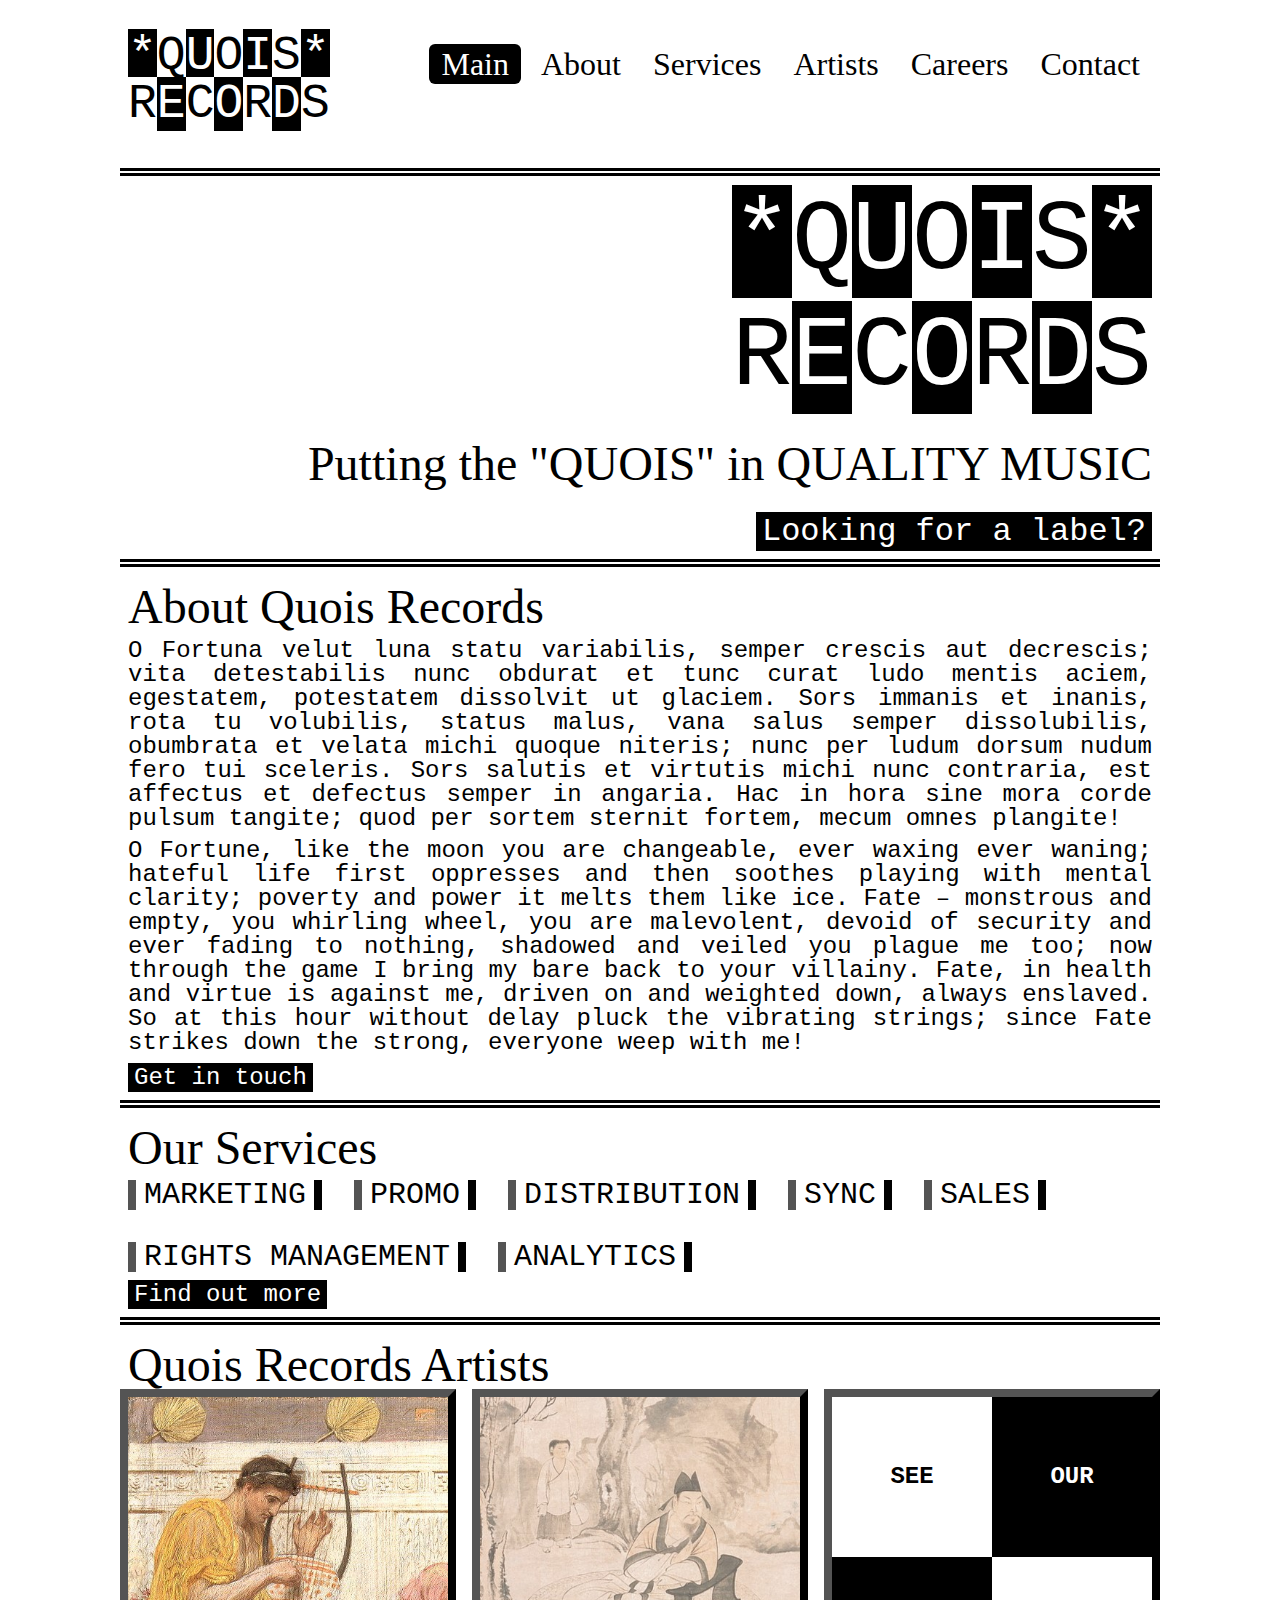
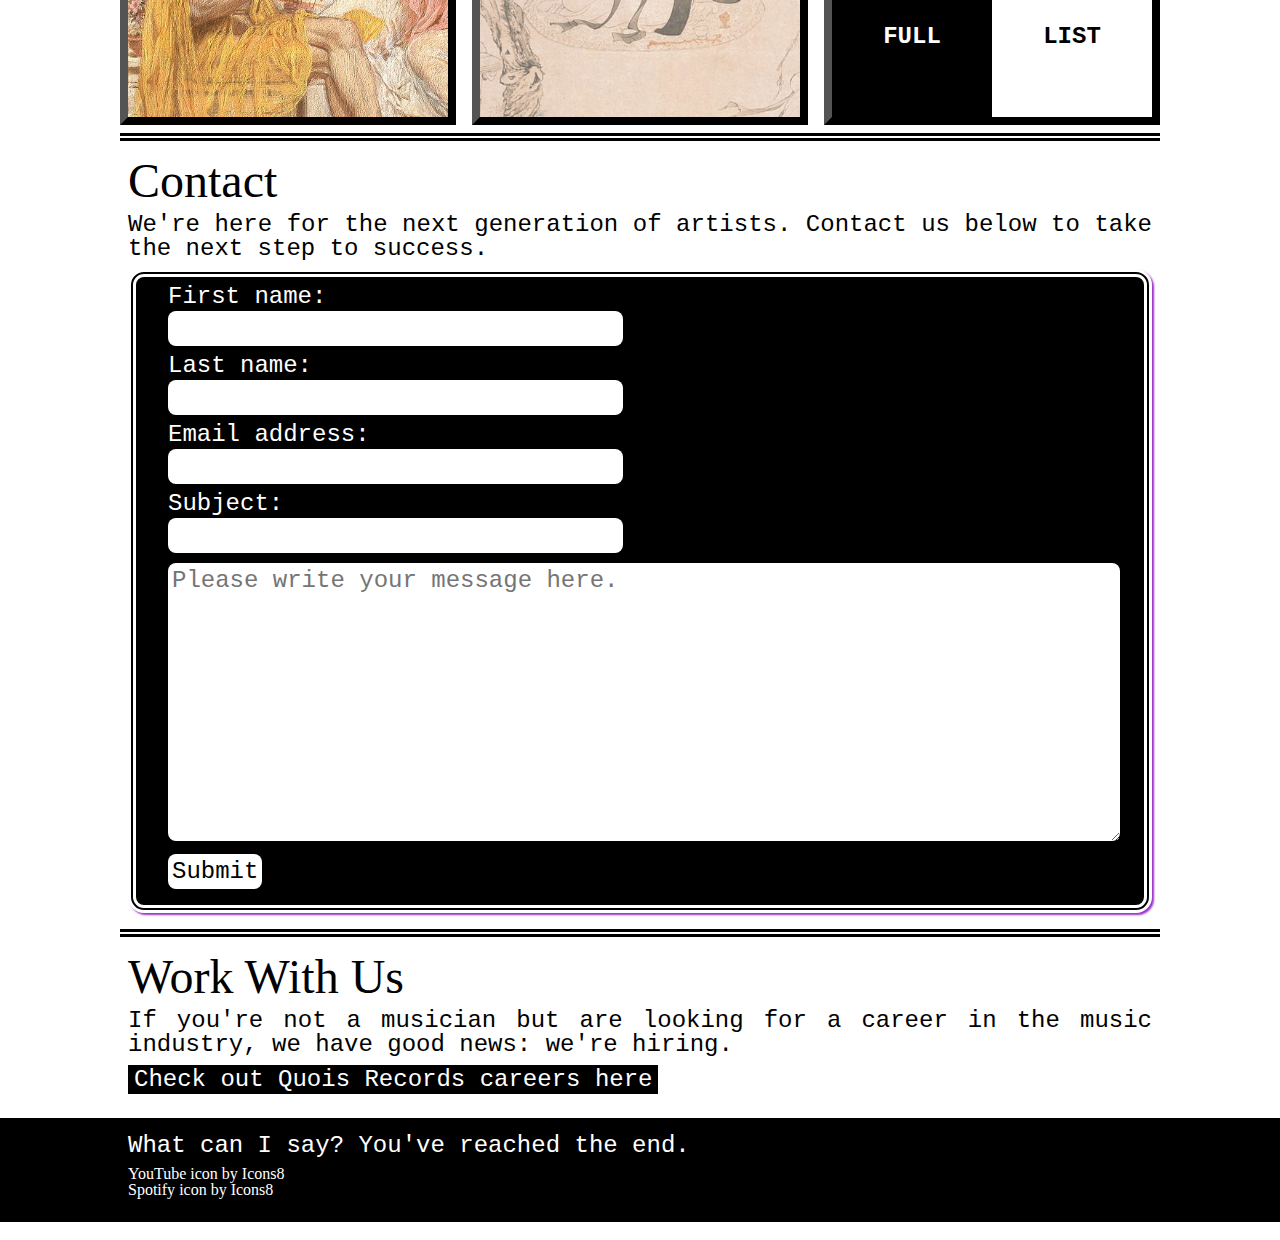
==== commit 8a43d92a: "Adapt index to 375px and 320px screen sizes Also, add last-container class to footer container" ====
--- a/index.html
+++ b/index.html
@@ -138,7 +138,7 @@
         </div>
     </main>
     <footer>
-        <div class="container">
+        <div class="container last-container">
             <h4>What can I say? You've reached the end.</h4>
             <p><a target="_blank" href="https://icons8.com/icon/37326/youtube">YouTube</a> icon by <a target="_blank" href="https://icons8.com">Icons8</a></p>
             <p><a target="_blank" href="https://icons8.com/icon/G9XXzb9XaEKX/spotify">Spotify</a> icon by <a target="_blank" href="https://icons8.com">Icons8</a></p>
--- a/style.css
+++ b/style.css
@@ -382,6 +382,8 @@
 }
 
 footer{
+    margin: 0;
+    width: 100%;
     background-color: black;
     color: white;
     padding-top: 16px;
@@ -617,13 +619,28 @@
 
 @media (max-width: 375px){
     .container {
-        width: 100%;
+        width: 300px;
+    }
+
+    .artist-box {
+        width: 300px;
+        height: 300px;
+    }
+
+    .artist-chess {
+        width: 300px;
+        height: 300px;
+    }
+
+    .chess-box {
+        width: 150px;
+        height: 150px;
     }
 }
 
 @media (max-width: 320px){
     .container {
-        max-width: 320px;
+        max-width: 100%;
     }
 }
 
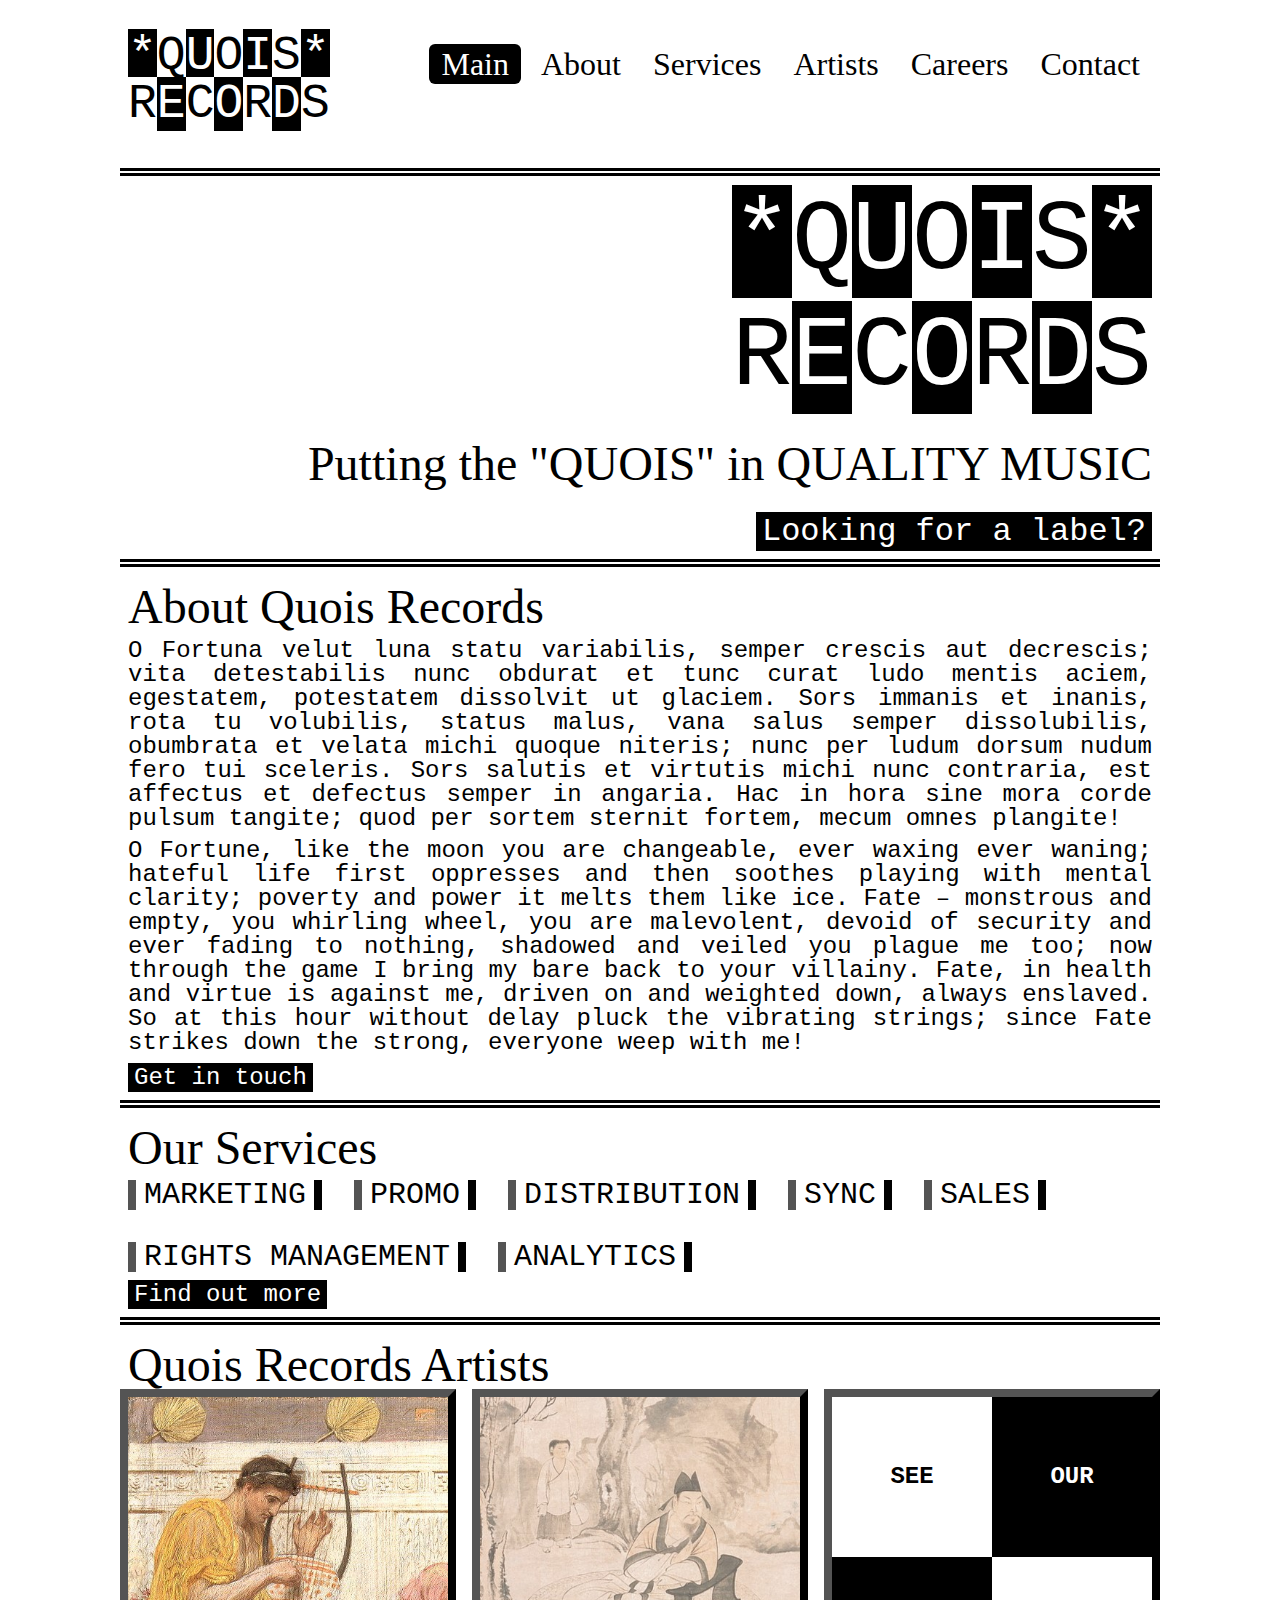
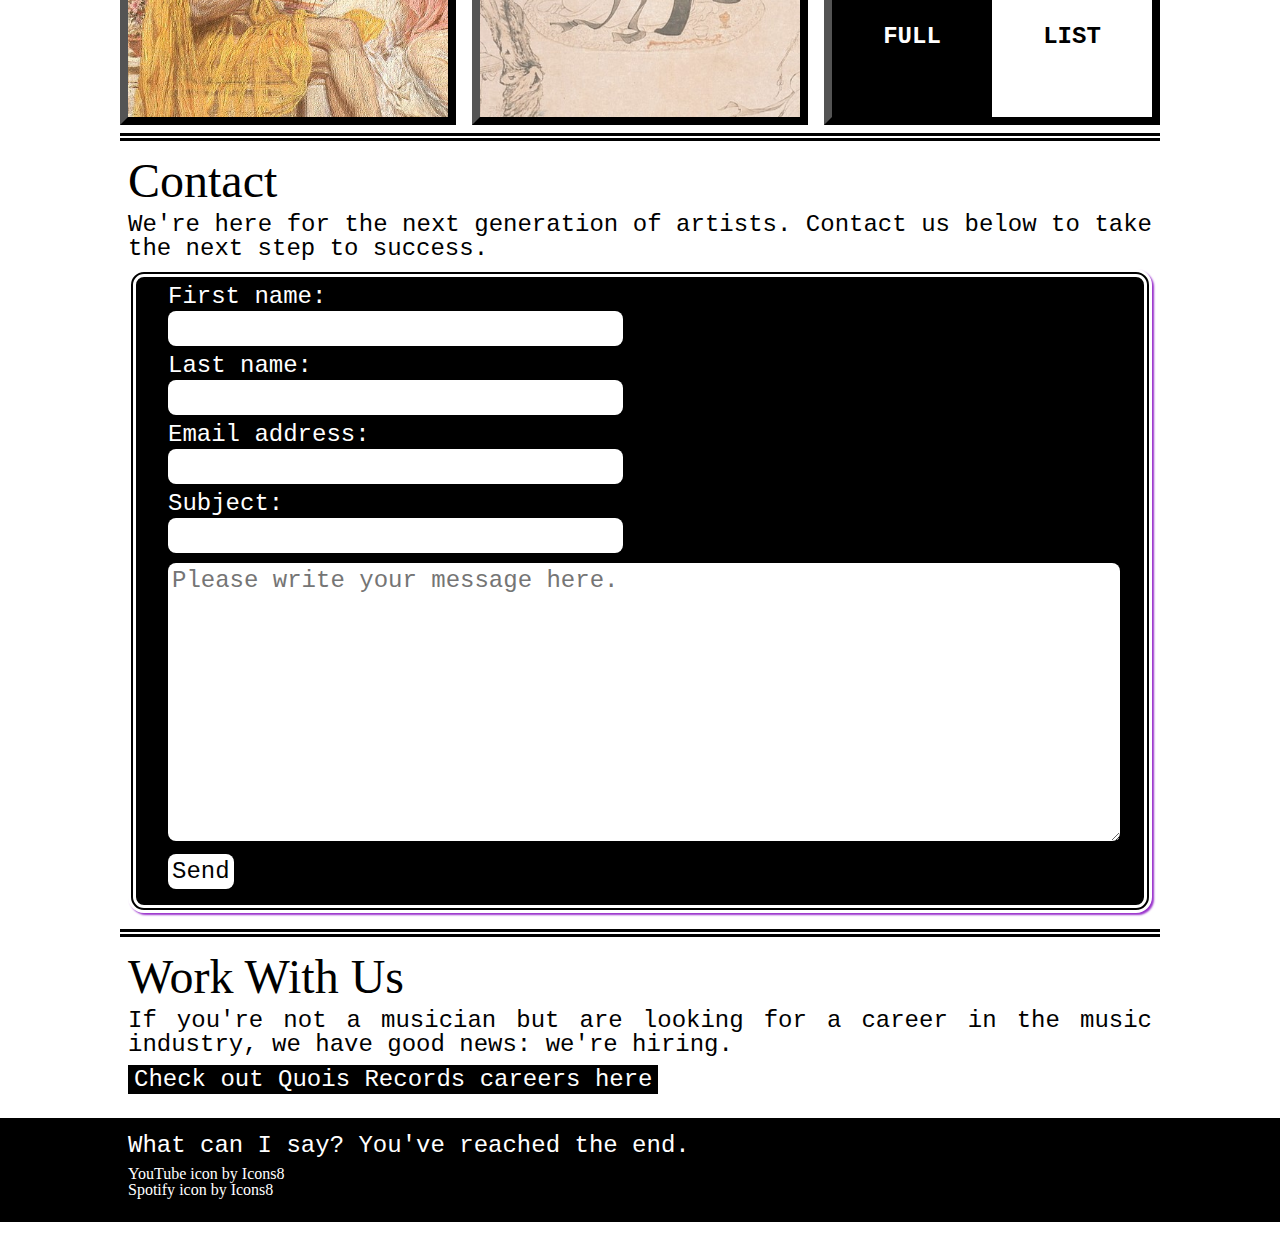
==== commit e5237d59: "Trial #2 with form submit" ====
--- a/index.html
+++ b/index.html
@@ -118,17 +118,17 @@
         <div class="container" id="index-contact">
             <h2>Contact</h2>
             <h4>We're here for the next generation of artists. Contact us below to take the next step to success.</h4>
-            <form action="" target="_parent" method="post" name="index-contact-form" novalidate>
+            <form action="https://formsubmit.co/fd594c32bc78d7534f3896fbb3c44042" target="_parent" method="post" name="index-contact-form" enctype="text/plain" novalidate>
                 <label for="f-name">First name:</label><br>
                 <input type="text" id="f-name" name="f-name" size="30" required><br>
                 <label for="l-name">Last name:</label><br>
                 <input type="text" id="l-name" name="l-name" size="30" required><br>
-                <label for="email-address">Email address:</label><br>
-                <input type="text" id="email-address" name="email-address" size="30" required><br>
+                <label for="email">Email address:</label><br>
+                <input type="text" id="email" name="email" size="30" required><br>
                 <label for="email-subject">Subject:</label><br>
                 <input type="text" id="email-subject" name="email-subject" size="30" required><br>
                 <textarea name="message" id="index-message" cols="100" rows="10" placeholder="Please write your message here." required></textarea><br>
-                <input type="submit">
+                <input type="submit" value="Send">
             </form>
         </div>
         <div class="container last-container" id="index-careers">
--- a/style.css
+++ b/style.css
@@ -512,6 +512,38 @@
         max-width: 425px;
     }
 
+    h1 {
+        font-size: 64px;
+    }
+
+        h2 {
+        font-size: 32px;
+    }
+    
+    h3 {
+        font-size: 24px;
+    }
+    
+    h4 {
+        font-size: 20px;
+    }
+
+    nav.active {
+        height: 200px;
+    }
+
+    nav ul {
+        font-size: 20px;
+    }
+
+    label {
+        font-size: 20px;
+    }
+    
+    input, textarea, input::file-selector-button, select {
+        font-size: 20px;
+    }
+
     header {
         position: relative;
         height: fit-content;
@@ -583,38 +615,6 @@
     .container {
         max-width: 375px;
     }
-
-    h1 {
-        font-size: 64px;
-    }
-    
-    h2 {
-        font-size: 32px;
-    }
-    
-    h3 {
-        font-size: 24px;
-    }
-    
-    h4 {
-        font-size: 20px;
-    }
-
-    nav.active {
-        height: 200px;
-    }
-
-    nav ul {
-        font-size: 20px;
-    }
-
-    label {
-        font-size: 20px;
-    }
-    
-    input, textarea, input::file-selector-button, select {
-        font-size: 20px;
-    }
 }
 
 @media (max-width: 375px){
@@ -713,7 +713,7 @@
 }
 
 .service-description-expand {
-    max-height: 100px;
+    max-height: fit-content;
 }
 
 /*Artists.html*/
@@ -778,14 +778,48 @@
 #a11 {
     background-image: url(Resources/Renato-Carosone.jpg);
 }
+
+@media (max-width: 1440px) {
+    #artist-list {
+        grid-template: 350px / repeat(3, 320px);
+        grid-auto-rows: 350px;
+        grid-auto-columns: repeat(3, 320px);
+    }
+}
+
+@media (max-width: 1024px) {
+    #artist-list {
+        grid-template: 350px / repeat(2, 320px);
+        grid-auto-rows: 350px;
+        grid-auto-columns: repeat(2, 320px);
+    }
+}
+
+@media (max-width: 768px) {
+    #artist-list {
+        grid-template: 350px / repeat(1, 320px);
+        grid-auto-rows: 350px;
+        grid-auto-columns: repeat(1, 320px);
+        justify-content: center;
+    }
+}
+
+@media (max-width: 375px) {
+    #artist-list {
+        grid-template: 350px / repeat(1, 300px);
+        grid-auto-columns: repeat(1, 300px);
+        justify-content: center;
+    }
+}
 /*Careers.html*/
 
 #jobs-list {
     width: 100%;
-    display: grid;
-    grid-template: 300px / repeat(5, 250px);
-    grid-auto-rows: 300px;
-    grid-auto-columns: repeat(5, 250px);
+    display: flex;
+    flex-wrap: wrap;
+    justify-content: space-evenly;
+    align-items: center;
+    gap: 32px;
 }
 
 .job-box {
@@ -801,14 +835,12 @@
     color: white;
     border: 8px outset hsl(302, 59%, 95%);
     transition: 500ms;
-    z-index: 1;
     box-shadow: -4px 0 4px 0 hsl(302, 59%, 95%), 4px 0 4px hsl(302, 59%, 95%);
 }
 
 .job-box:hover{
     text-shadow: 0 0 16px white;
     border: 8px outset hsl(302, 59%, 75%);
-    z-index: 2;
 }
 
 /**Career Pages**/
